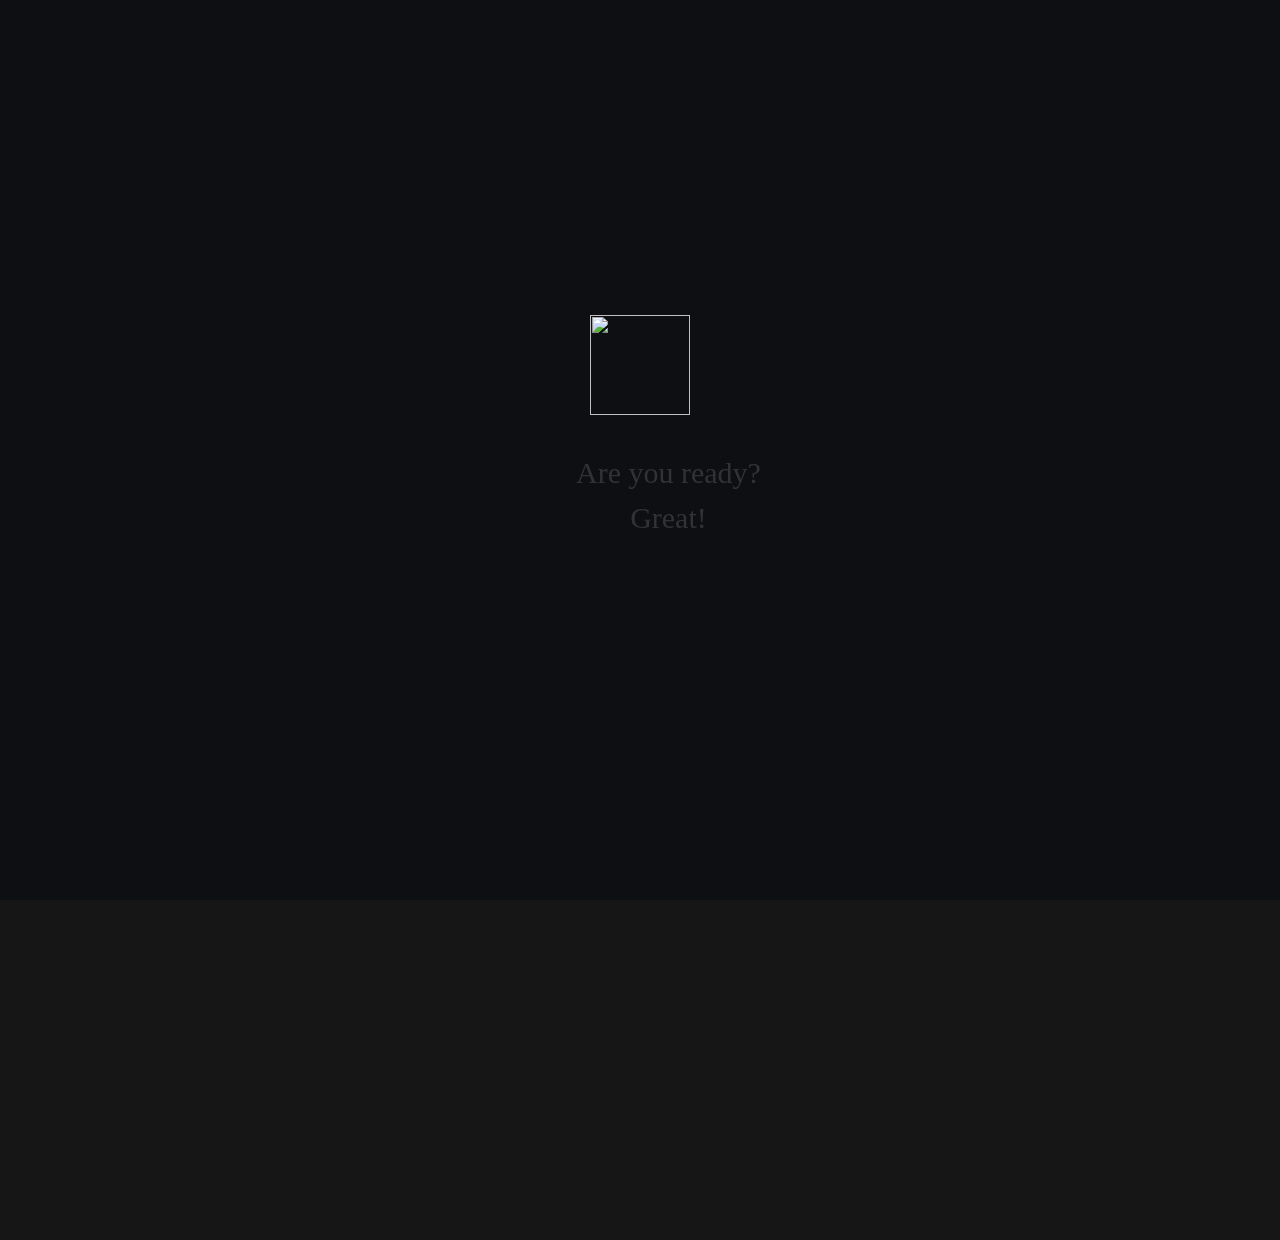
==== nick/index.html @ 8a71817b "This is nickProject 1.2.3" ====
<!DOCTYPE html>
<html lang="en">

<head>
    <meta charset="UTF-8">
    <meta name="viewport" content="width=device-width, initial-scale=1">
    <meta http-equiv="X-UA-Compatible" content="ie=edge">
    <meta property="og:title" content="Nick | Front End Developer" />
    <meta property="og:type" content="website" />
    <meta property="og:url" content="https://nikita-sidorenko.github.io/nick/index.html" />
    <meta property="og:image" content="https://i.imgur.com/D9ivGK6.png" />
    <meta property="og:image:width" content="600" />
    <meta property="og:image:height" content="600" />
    <meta property="og:description"
          content="This is my portfolio where you can view my work:)" />

    <title>Nick | Front End Developer</title>
    <link rel="stylesheet" href="https://maxcdn.bootstrapcdn.com/bootstrap/4.0.0/css/bootstrap.min.css"
          integrity="sha384-Gn5384xqQ1aoWXA+058RXPxPg6fy4IWvTNh0E263XmFcJlSAwiGgFAW/dAiS6JXm" crossorigin="anonymous">
    <link rel="stylesheet" href="https://stackpath.bootstrapcdn.com/font-awesome/4.7.0/css/font-awesome.min.css">
    <link rel="stylesheet" href="./style/style.css">
    <link
            href="https://fonts.googleapis.com/css?family=Open+Sans:300,300i,400,400i,600,600i,700,700i&display=swap&subset=cyrillic"
            rel="stylesheet">
    <link rel="stylesheet" href="https://cdnjs.cloudflare.com/ajax/libs/animate.css/3.7.2/animate.min.css">
    <script src='https://cdnjs.cloudflare.com/ajax/libs/jquery/3.3.1/jquery.min.js'></script>
    <script src="./script/jquery.drawsvg.js"></script>
    <link rel="stylesheet" href="./script/jquery.lineProgressbar.css"/>
    <link rel="shortcut icon" href="./img/favicon.png" type="image/png">

</head>

<body>

<div class="preloader preloaderShow">
    <div class="preloaderOpt">
        <img src="./img/letterMainHead1.png" alt="" class="letterPreload">

        <div id="progressbar1"></div>
        <div class="sloganAfterProgress loadHome">
                <span>Are you ready?
                    <br>
                    Great!
                </span>
        </div>
    </div>
</div>


<div class="vertical-nav d-md-block d-none" id="sidebar">
    <ul class="nav flex-column nav-items">
        <li class="nav-item">
            <a href="#" class="nav-link active" id="hop">
                <svg version="1.2" baseProfile="tiny" class="iconHome" xmlns="http://www.w3.org/2000/svg"
                     xmlns:xlink="http://www.w3.org/1999/xlink" x="0px" y="0px" viewBox="0 0 60 60"
                     xml:space="preserve">
                        <line fill="none" class="lineHome" stroke-width="4" stroke-miterlimit="10" x1="30" y1="6" x2="5"
                              y2="31"/>
                    <line fill="none" class="lineHome" stroke-width="4" stroke-miterlimit="10" x1="29" y1="5"
                          x2="50.5" y2="26.5"/>
                    <line fill="none" class="lineHome" stroke-width="4" stroke-miterlimit="10" x1="46" y1="22"
                          x2="46" y2="51"/>
                    <line fill="none" class="lineHome" stroke-width="4" stroke-miterlimit="10" x1="46" y1="50"
                          x2="12" y2="50"/>
                    <line fill="none" class="lineHome" stroke-width="4" stroke-miterlimit="10" x1="12" y1="51"
                          x2="12" y2="30.5"/>
                    </svg>
                <div class="menu-text"><span>Home</span></div>
            </a>
        </li>
        <li class="nav-item">
            <a href="./about.html" class="nav-link">
                <svg version="1.1" class="aboutIcon" xmlns="http://www.w3.org/2000/svg"
                     xmlns:xlink="http://www.w3.org/1999/xlink" x="0px" y="0px" viewBox="0 0 512 512"
                     style="enable-background:new 0 0 512 512;" xml:space="preserve">
                        <path d="M437.02,330.98c-27.883-27.882-61.071-48.523-97.281-61.018C378.521,243.251,404,198.548,404,148
C404,66.393,337.607,0,256,0S108,66.393,108,148c0,50.548,25.479,95.251,64.262,121.962
c-36.21,12.495-69.398,33.136-97.281,61.018C26.629,379.333,0,443.62,0,512h40c0-119.103,96.897-216,216-216s216,96.897,216,216
h40C512,443.62,485.371,379.333,437.02,330.98z M256,256c-59.551,0-108-48.448-108-108S196.449,40,256,40
c59.551,0,108,48.448,108,108S315.551,256,256,256z"/>
                    </svg>
                <div class="menu-text"><span>About</span></div>
            </a>
        </li>
        <li class="nav-item">
            <a href="./skills.html" class="nav-link">
                <svg class="skillIcon" viewBox="0 0 439 439.91588" xmlns="http://www.w3.org/2000/svg">
                    <path
                            d="m220.414062 76.902344c-78.878906 0-143.054687 64.171875-143.054687 143.054687 0 78.878907 64.175781 143.054688 143.054687 143.054688 78.882813 0 143.054688-64.175781 143.054688-143.054688 0-78.882812-64.171875-143.054687-143.054688-143.054687zm-72 247.738281v-50.144531c.039063-15.429688 11.558594-28.421875 26.871094-30.308594 20.238282 23.585938 55.230469 27.597656 80.277344 9.203125 3.664062-2.679687 7.007812-5.765625 9.96875-9.203125 15.320312 1.886719 26.839844 14.875 26.882812 30.308594v50.144531c-21 14.101563-45.324218 22.371094-72 22.371094-26.675781 0-51-8.269531-72-22.371094zm160-13.042969v-37.101562c-.066406-25.699219-20.898437-46.507813-46.601562-46.539063-2.542969 0-4.9375 1.214844-6.445312 3.265625-8.171876 11.125-21.148438 17.699219-34.953126 17.699219-13.804687 0-26.785156-6.574219-34.957031-17.699219-1.503906-2.050781-3.898437-3.265625-6.441406-3.265625-25.699219.03125-46.535156 20.839844-46.601563 46.539063v37.101562c-24.960937-23.953125-39.082031-57.046875-39.101562-91.640625 0-70.058593 57.019531-127.054687 127.078125-127.054687s127.109375 57 127.109375 127.054687c-.011719 34.59375-14.128906 67.6875-39.085938 91.640625zm0 0"/>
                    <path
                            d="m414.585938 242.398438c1.933593-17.835938 1.464843-35.851563-1.386719-53.566407l22.140625-21.234375c2.421875-2.320312 3.136718-5.90625 1.792968-8.980468l-25.207031-57.621094c-1.359375-3.109375-4.53125-5.023438-7.917969-4.769532l-30.648437 2.253907c-11.03125-14.195313-24.121094-26.664063-38.835937-36.992188l.898437-30.617187c.101563-3.390625-1.949219-6.476563-5.113281-7.699219l-58.648438-22.636719c-3.152344-1.214844-6.730468-.320312-8.9375 2.238282l-19.859375 23.015624c-17.839843-1.929687-35.859375-1.464843-53.574219 1.386719l-21.234374-22.140625c-2.320313-2.421875-5.90625-3.136718-8.980469-1.792968l-57.617188 25.214843c-3.109375 1.359375-5.023437 4.53125-4.773437 7.914063l2.253906 30.652344c-14.195312 11.03125-26.664062 24.121093-36.992188 38.832031l-30.617187-.898438c-3.394531-.113281-6.484375 1.941407-7.699219 5.117188l-22.632812 58.644531c-1.21875 3.152344-.324219 6.726562 2.234375 8.9375l23.019531 19.859375c-1.933594 17.835937-1.46875 35.851563 1.386719 53.566406l-22.144531 21.234375c-2.421876 2.320313-3.136719 5.90625-1.789063 8.980469l25.210937 57.617187c1.359376 3.109376 4.53125 5.023438 7.917969 4.773438l30.648438-2.253906c11.03125 14.195312 24.121093 26.664062 38.832031 36.992187l-.898438 30.617188c-.101562 3.390625 1.949219 6.476562 5.117188 7.699219l58.648438 22.636718c3.152343 1.21875 6.730468.324219 8.9375-2.238281l19.855468-23.019531c17.835938 1.933594 35.851563 1.46875 53.566406-1.382813l21.234376 22.140625c2.324218 2.421875 5.90625 3.136719 8.980468 1.792969l57.621094-25.210937c3.105469-1.359376 5.019531-4.53125 4.769531-7.914063l-2.253906-30.648437c14.195313-11.035157 26.664063-24.125 36.992187-38.839844l30.617188.898437c3.390625.097657 6.476562-1.953125 7.699219-5.117187l22.636719-58.648438c1.214843-3.152344.320312-6.726562-2.238282-8.9375zm-10.277344 76.398437-29.320313-.863281c-2.761719-.085938-5.367187 1.261718-6.894531 3.5625-10.59375 15.910156-23.878906 29.859375-39.253906 41.21875-2.207032 1.632812-3.425782 4.28125-3.222656 7.019531l2.15625 29.335937-47.316407 20.699219-20.3125-21.179687c-1.859375-1.9375-4.566406-2.8125-7.210937-2.328125-18.878906 3.453125-38.175782 3.953125-57.207032 1.476562-2.667968-.347656-5.332031.667969-7.089843 2.707031l-18.953125 21.972657-48.109375-18.5625.859375-29.324219c.082031-2.753906-1.261719-5.359375-3.554688-6.890625-15.914062-10.597656-29.863281-23.878906-41.222656-39.253906-1.632812-2.207031-4.28125-3.421875-7.019531-3.222657l-29.335938 2.15625-20.699219-47.316406 21.175782-20.3125c1.941406-1.859375 2.816406-4.566406 2.332031-7.210937-3.457031-18.878907-3.953125-38.175781-1.476563-57.207031.347657-2.667969-.671874-5.332032-2.707031-7.089844l-21.976562-18.960938 18.566406-48.109375 29.324219.863281c2.753906.078126 5.359375-1.265624 6.890625-3.5625 10.597656-15.910156 23.878906-29.855468 39.257812-41.21875 2.207031-1.628906 3.421875-4.28125 3.21875-7.015624l-2.15625-29.339844 47.316407-20.699219 20.3125 21.179687c1.859374 1.9375 4.570312 2.8125 7.210937 2.332032 18.882813-3.460938 38.1875-3.960938 57.222656-1.480469 2.667969.347656 5.332031-.671875 7.089844-2.707031l18.957031-21.972656 48.105469 18.566406-.863281 29.320312c-.082032 2.757813 1.261718 5.363282 3.558594 6.894532 15.910156 10.59375 29.859374 23.878906 41.21875 39.253906 1.632812 2.207031 4.28125 3.421875 7.019531 3.222656l29.335937-2.15625 20.703125 47.316406-21.179687 20.3125c-1.9375 1.859375-2.816406 4.566406-2.332032 7.210938 3.457032 18.878906 3.957032 38.175781 1.480469 57.207031-.347656 2.667969.667969 5.328125 2.707031 7.085937l21.964844 18.960938zm0 0"/>
                    <path
                            d="m220.414062 125.058594c-28.0625 0-50.8125 22.746094-50.8125 50.808594 0 28.066406 22.75 50.8125 50.8125 50.8125s50.8125-22.75 50.8125-50.8125c-.03125-28.046876-22.761718-50.777344-50.8125-50.808594zm0 85.621094c-19.226562 0-34.8125-15.585938-34.8125-34.8125 0-19.226563 15.585938-34.8125 34.8125-34.8125 19.226563 0 34.8125 15.585937 34.8125 34.8125-.023437 19.21875-15.59375 34.789062-34.8125 34.8125zm0 0"/>
                </svg>
                <div class="menu-text"><span>Skills</span></div>
            </a>
        </li>
        <li class="nav-item">
            <a href="./myWork.html" class="nav-link">
                <svg version="1.2" baseProfile="tiny" class="workIcon" xmlns="http://www.w3.org/2000/svg"
                     xmlns:xlink="http://www.w3.org/1999/xlink" x="0px" y="0px" viewBox="0 0 60 60"
                     xml:space="preserve">
                        <g>
                            <path class="workIcon1" fill="#878789" d="M52,22v26H7V22H52 M55,19H4v32h51V19L55,19z"/>
                        </g>
                    <line fill="none" class="workIcon" stroke="#878789" stroke-width="3" stroke-miterlimit="10"
                          x1="6" y1="21" x2="16.5" y2="36.5"/>
                    <line fill="none" class="workIcon" stroke="#878789" stroke-width="3" stroke-miterlimit="10"
                          x1="54" y1="21" x2="43.5" y2="36.5"/>
                    <line fill="none" class="workIcon" stroke="#878789" stroke-width="3" stroke-miterlimit="10"
                          x1="16.5" y1="36.5" x2="22.5" y2="36.5"/>
                    <line fill="none" class="workIcon" stroke="#878789" stroke-width="3" stroke-miterlimit="10"
                          x1="37.5" y1="36.5" x2="43.5" y2="36.5"/>
                    <line fill="none" class="workIcon" stroke="#878789" stroke-width="3" stroke-miterlimit="10"
                          x1="23.5" y1="31.5" x2="37.5" y2="31.5"/>
                    <line fill="none" class="workIcon" stroke="#878789" stroke-width="3" stroke-miterlimit="10"
                          x1="37.5" y1="31.5" x2="37.5" y2="40.5"/>
                    <line fill="none" class="workIcon" stroke="#878789" stroke-width="3" stroke-miterlimit="10"
                          x1="37.5" y1="40.5" x2="23.5" y2="40.5"/>
                    <line fill="none" class="workIcon" stroke="#878789" stroke-width="3" stroke-miterlimit="10"
                          x1="23.5" y1="40.5" x2="23.5" y2="31.5"/>
                    <line fill="none" class="workIcon" stroke="#878789" stroke-width="3" stroke-miterlimit="10"
                          x1="19.5" y1="19.5" x2="19.5" y2="12.5"/>
                    <line fill="none" class="workIcon" stroke="#878789" stroke-width="3" stroke-miterlimit="10"
                          x1="40.5" y1="12.5" x2="40.5" y2="19.5"/>
                    <line fill="none" class="workIcon" stroke="#878789" stroke-width="3" stroke-miterlimit="10"
                          x1="18.5" y1="13.5" x2="42" y2="13.5"/>
                    <line fill="none" class="workIcon" stroke="#878789" stroke-width="3" stroke-miterlimit="10"
                          x1="19.5" y1="13.5" x2="18" y2="13.5"/>
                    </svg>
                <div class="menu-text"><span>My work</span></div>
            </a>
        </li>
        <!-- <li class="nav-item">
            <a href="/contact.html" class="nav-link">
                <svg class="iconEmail" viewBox="0 0 26 21">
                    <path class="iconEmail"
                        d="M3406.8,2205h-22.01a1.625,1.625,0,0,1-1.8-1.74V2192a1.01,1.01,0,0,1,2.02,0v11h21.79a1.248,1.248,0,0,0,.21-0.02V2192a1,1,0,1,1,1.99,0v11.26C3409,2204.3,3408.11,2205,3406.8,2205Zm-11.03-9.05a2.13,2.13,0,0,1-1.25-.39l-0.01-.01-10.69-7.85a1.954,1.954,0,0,1-.73-2.22,2.134,2.134,0,0,1,2.06-1.48h21.42a2.134,2.134,0,0,1,2.06,1.48,1.974,1.974,0,0,1-.73,2.23l-10.73,7.78A2.369,2.369,0,0,1,3395.77,2195.95Zm-0.09-2.02a0.7,0.7,0,0,0,.47-0.06l10.86-7.79v0.01a2.277,2.277,0,0,0-.44-0.09h-21.42a0.141,0.141,0,0,0-.17.1Z"
                        transform="translate(-3383 -2184)"></path>
                </svg>
                <div class="menu-text"><span>Contact</span></div>
            </a>
        </li> -->
    </ul>

    <ul class="iconSocial">
        <li>
            <a href="https://github.com/nikita-sidorenko" target="_blank"><i class="fa fa-github"></i></a>
        </li>
        <li>
            <a href="https://www.facebook.com/profile.php?id=100004738601402" target="_blank"><i
                    class="fa fa-facebook"></i></a>
        </li>
        <li>
            <a href="https://www.linkedin.com/in/nikita-sidorenko-71b909198/" target="_blank"><i
                    class="fa fa-linkedin"></i></a>
        </li>
    </ul>
</div>


<div class="container">
    <div class="row containerHome">
        <div class="col-md-7">
            <div class="row ">
                <div class="col-md-12">
                    <h1 class="profileMain">
                        <span class="rubber">H</span><span class="rubber">i</span><span class="rubber">,</span>
                        <br>
                        <span class="rubber">I</span><span class="rubber">'</span><span class="rubber">m</span>
                        <img src="./img/letterMainHead1.png" class="letterMainHead" alt=""><span
                            class="rubber">i</span><span class="rubber">c</span><span class="rubber">k</span><span
                            class="rubber">,</span>
                        <br>
                        <span class="rubber">w</span><span class="rubber">e</span><span class="rubber">b</span> <span
                            class="rubber">d</span><span class="rubber">e</span><span class="rubber">v</span><span
                            class="rubber">e</span><span class="rubber">l</span><span class="rubber">o</span><span
                            class="rubber">p</span><span class="rubber">e</span><span class="rubber">r</span><span
                            class="rubber">.</span>
                    </h1>
                </div>
                <!-- /.col-md-12 -->
            </div>
            <!-- /.row -->
            <div class="row">
                <div class="col-md-12">
                    <h2 class="profileAbout">Front End Developer / Code Expert / Freelancer</h2>
                </div>
                <!-- /.col-md-12 -->
            </div>
            <!-- /.row -->
            <div class="row">
                <div class="col-md-12">
                    <a href="https://www.facebook.com/profile.php?id=100004738601402" target="_blank">
                        <button class="contactMe">Contact me</button>
                    </a>
                </div>
                <!-- /.col-md-12 -->
                <span class="wordBackground wordBackgroundMainBody">&lt;body&gt;</span>
                <span class="wordBackground wordBackgroundMainH1">&lt;h1&gt;</span>
                <span class="wordBackground wordBackgroundMainH1Close">&lt;/h1&gt;</span>
                <span class="wordBackground wordBackgroundMainBodyClose">&lt;/body&gt;</span>
                <span class="wordBackground wordBackgroundMainHtmlClose">&lt;/html&gt;</span>
            </div>
            <!-- /.row -->
        </div>
        <!-- /.col-md-7 -->
        <div class="col-md-5 d-none d-md-block">
            <div class="letterMain"><img src="./img/3.png" class="imgLetterMain" id="imgLetterMain" alt=""></div>

            <svg id="svgSymbol" xmlns="http://www.w3.org/2000/svg" viewBox="0 0 819.3 921.9">
                <g data-name="svgSymbol">
                    <path
                            d="M444.39,115.53,562.44,69.19l257,655.34L667.56,784.25l-59.47,67.53L325.42,593.17,435.75,875l-59,67.25L258.44,989.48m58.9-69L435.75,875M317.34,920.53m9.73-325.85-1.65-1.51M667.56,784.25,250.92,403.67l75.17,191.22m282,256.89,154.33-60.45,57-66.8M59.83,265.92,1.33,333,258.44,989.48l58.9-69L60.06,265.77l.38-.15,150.15-59.21L631.5,594.5l-187.11-479L386,181.5,500.16,473M388,861.5m55.5-756.83"
                            transform="translate(-0.76 -68.54)" fill="none" stroke="#555" stroke-miterlimit="10"/>
                </g>
            </svg>
        </div>
        <!-- /.col-md-5 -->
    </div>

</div>
<!-- /.container -->


<content class="d-md-none d-block">
    <input id="hamburger" class="hamburger" type="checkbox"/>
    <label class="hamburger" for="hamburger">
        <i></i>
        <text>
            <close>close</close>
            <open>menu</open>
        </text>
    </label>
    <section class="drawer-list">
        <ul>
            <li><a href="#">Home</a></li>
            <li><a href="./about.html">About</a></li>
            <li><a href="./skills.html">Skills</a></li>
            <li><a href="./myWork.html">My work</a></li>

        </ul>
    </section>
</content>

<script src="https://cdnjs.cloudflare.com/ajax/libs/waypoints/4.0.1/jquery.waypoints.js"></script>
<script src="./script/jquery.lineProgressbar.js"></script>
<script src="./script/jquery.tagcanvas.min.js" type="text/javascript"></script>
<script src="https://cdnjs.cloudflare.com/ajax/libs/popper.js/1.12.9/umd/popper.min.js"
        integrity="sha384-ApNbgh9B+Y1QKtv3Rn7W3mgPxhU9K/ScQsAP7hUibX39j7fakFPskvXusvfa0b4Q" crossorigin="anonymous">
</script>
<script src="https://maxcdn.bootstrapcdn.com/bootstrap/4.0.0/js/bootstrap.min.js"
        integrity="sha384-JZR6Spejh4U02d8jOt6vLEHfe/JQGiRRSQQxSfFWpi1MquVdAyjUar5+76PVCmYl" crossorigin="anonymous">
</script>
<script src="./script/main.js"></script>
</body>

</html>
---- nick/style/style.css ----
@import url(https://fonts.googleapis.com/css?family=Oswald|Roboto);

body {
    margin: 0;
    font-family: "Roboto", sans-serif;
    background-color: #161616;
    overflow: hidden;
    cursor: default;
}

@font-face {
    font-family: Parl;
    src: url(../fonts/333.ttf);
}

h1 {
    color: #198ada;
    font-family: 'Parl';
    font-size: 75px;
    letter-spacing: 5px;
    font-weight: 700;
}

h2 {
    font-family: 'Open Sans', sans-serif;
    font-weight: 700;
}

p {
    color: #ffffff;
    font-family: 'Open Sans', sans-serif;
    font-size: 22px;
    font-weight: 300;
    max-width: 650px;
}

input {
    border: 0;
    padding: 20px 30px;
    font-family: 'Open Sans', sans-serif;
    color: #575757;
    font-size: 24px;
    background-color: rgba(71, 71, 71, .3);
    outline: none;
    width: 260px;
}

input:focus {
    background-color: rgba(71, 71, 71, .4);
}

textarea {
    border: 0;
    padding: 20px 30px;
    height: 200px;
    font-family: 'Open Sans', sans-serif;
    color: #575757;
    font-size: 24px;
    background-color: rgba(71, 71, 71, .3);
    outline: none;
    width: 595px;
}

textarea:focus {
    background-color: rgba(71, 71, 71, .4);
}

span {
    font-family: 'Open Sans', sans-serif;
}

@font-face {
    font-family: Caral;
    src: url(../fonts/111.ttf);
}

.wordBackground {
    color: rgba(85, 85, 85, .5);
    font-family: 'Caral';
    font-size: 30px;
}

/* ----------------------------------------------------------------------------navBar---------------------------------------------------------- */
.vertical-nav {
    height: 100vh;
    position: fixed;
    top: 0;
    left: 0;
    background-color: #0e0f12;
}

.container {
    height: 100vh;
    width: calc(100% - 4.5rem);
    width: 100%;
    margin-left: 240px;
    margin-top: 250px;
}

.containerAnimation {
    animation: .5s scale linear;
}

@keyframes scale {
    0% {
        transform: scale(0, 0.0, 0);
    }

    100% {
        transform: scale(0.95);
    }
}

a.nav-link {
    padding: 20px 18px 12px;
    position: relative;
    height: 70px;
    -moz-transition: all 0.3s;
    -o-transition: all 0.3s;
    -webkit-transition: all 0.3s;
    transition: all 0.3s;
}

a.nav-link:hover {
    background-color: #198ada;
    -moz-transition: all 0.3s;
    -o-transition: all 0.3s;
    -webkit-transition: all 0.3s;
    transition: all 0.3s;
}

.nav-items {
    margin-top: 300px;
}

.lineHome,
.aboutIcon,
.skillIcon,
.workIcon,
.iconEmail {
    stroke: #878789;
    fill: #878789;
}

.iconHome {
    width: 36px;
    height: 36px;
    margin-top: -3px;
}

.aboutIcon {
    width: 28px;
    height: 28px;
    margin-left: 3px;
}

.skillIcon {
    width: 29px;
    height: 29px;
    margin-left: 3px;
    margin-top: 2px;
}

.workIcon {
    width: 33px;
    height: 33px;
    margin-left: 1px;
    margin-top: -3px;
}

.workIcon1 {
    stroke-width: 0.1px;
}

.iconEmail {
    width: 28px;
    height: 22px;
    margin-top: 5px;
    margin-left: 3px;
    stroke-width: 0.1px;
}

.active {
    background: #198ada;
}

.vertical-nav .nav-item .nav-link:hover .lineHome,
.vertical-nav .nav-item .nav-link:hover .aboutIcon,
.vertical-nav .nav-item .nav-link:hover .skillIcon,
.vertical-nav .nav-item .nav-link:hover .workIcon,
.vertical-nav .nav-item .nav-link:hover .workIcon1,
.vertical-nav .nav-item .nav-link:hover .iconEmail {
    stroke: #ffffff;
    fill: #ffffff;
    -moz-transition: all 0.3s;
    -o-transition: all 0.3s;
    -webkit-transition: all 0.3s;
    transition: all 0.3s;
}

.vertical-nav .nav-item .nav-link.active .lineHome,
.vertical-nav .nav-item .nav-link.active .aboutIcon,
.vertical-nav .nav-item .nav-link.active .skillIcon,
.vertical-nav .nav-item .nav-link.active .workIcon,
.vertical-nav .nav-item .nav-link.active .workIcon1,
.vertical-nav .nav-item .nav-link.active .iconEmail {
    stroke: #ffffff;
    fill: #ffffff;
}

.vertical-nav .nav-item .menu-text {
    position: absolute;
    top: 0;
    left: -171px;
    height: 70px;
    width: 171px;
    background-color: #198ada;
    font-size: 24px;
    text-align: center;
    line-height: 70px;
    color: transparent;
    -moz-transition: all 0.3s;
    -o-transition: all 0.3s;
    -webkit-transition: all 0.3s;
    transition: all 0.3s;
}

.vertical-nav .nav-item:hover .menu-text {
    color: #124268;
    left: 69px;
}

#sidebar {
    opacity: 1;
    z-index: 100;
}

.iconSocial {
    list-style: none;
    margin-top: 150px;
}

.fa {
    display: inline-block;
    font: normal normal normal 14px/1 FontAwesome;
    font-size: inherit;
    text-rendering: auto;
    -webkit-font-smoothing: antialiased;
}

.iconSocial a {
    color: #878789;
    padding: 7px 0 7px 25px;
    display: block;
    font-size: 24px;
    line-height: 19px;
    margin-left: -40px;
    width: 70px;
}

.iconSocial a:hover {
    color: #198ada;
}

/* ---------------------------------------------------------right content------------------------------------------------------- */

.profileMain {
    color: #fff;
}

.letterMainHead {
    width: 50px;
    margin-bottom: 15px;
    padding-right: 5px;
}

/*------Rubber Animation--- */
.rubber {
    display: inline-block;
    font-family: 'Parl';
}

.rubber:hover {
    color: #198ada;
}

.profileAbout {
    color: #555555;
    font-size: 18px;
    letter-spacing: 4px;
    margin-top: 8px;
    margin-bottom: 15px;
}

.contactMe {
    color: #198ada;
    margin-top: 60px;
    font-size: 24px;
    background-color: #161616;
    border: 1px solid #198ada;
    padding: 18px 45px;
    text-transform: uppercase;
    cursor: pointer;
    letter-spacing: 4px;
    font-family: 'Open Sans', sans-serif;
}

.contactMe:hover {
    background-color: #198ada;
    color: #313131;
    transition: .4s;
    box-shadow: 0 0 10px rgba(25, 138, 218, .6);
}

.contactMe a {
    text-decoration: none;
}

.letterMain {
    margin-top: -250px;
}

#imgLetterMain {
    width: 170%;
    margin-left: 100px;
}

.imgLetterMainOpacity {
    opacity: 1;
    transition: .9s;
}

.imgLetterMain {
    opacity: 0;
}

#svgSymbol {
    height: 157%;
    width: 159%;
    position: absolute;
    left: 24%;
    top: -43.15%;
    stroke-width: 3px;
}

.wordBackgroundMainBody {
    position: absolute;
    top: -31%;
    left: -8%
}

.wordBackgroundMainH1 {
    position: absolute;
    top: -9%;
    left: -3%;
}

.wordBackgroundMainH1Close {
    position: absolute;
    top: 35%;
    left: 97%
}

.wordBackgroundMainBodyClose {
    position: absolute;
    top: 87%;
    left: -8%
}

.wordBackgroundMainHtmlClose {
    position: absolute;
    top: 93%;
    left: -17%
}

/* ---------------------------------------------------------About----------------------------------------------------------- */
.aboutHeader {
    margin-bottom: 80px;
}

.aboutWordBackgroundMainBody {
    position: absolute;
    top: -40%;
    left: -8%
}

.aboutWordBackgroundMainH1 {
    position: absolute;
    top: -9%;
    left: -3%;
}

.aboutWordBackgroundMainH1Close {
    position: absolute;
    top: 20%;
    left: -3%
}

.aboutWordBackgroundMainBodyClose {
    position: absolute;
    top: 112.5%;
    left: -8%
}

.aboutWordBackgroundMainHtmlClose {
    position: absolute;
    top: 120.1%;
    left: -17%
}

/* -----------------------pyramid-------------------- */
#pyramid {
    position: absolute;
    left: 75%;
    margin-left: 120px;
    top: 50%;
    margin-top: -210px;
    height: 700px;
    width: 140px;
    -webkit-transform-style: preserve-3d;
    -webkit-animation: spin 10s linear infinite;
    -webkit-transform-origin: 116px 200px 116px;
    -moz-transform-style: preserve-3d;
    -moz-animation: spin 10s linear infinite;
    -moz-transform-origin: 116px 200px 116px;
    -ms-transform-style: preserve-3d;
    -ms-animation: spin 10s linear infinite;
    -ms-transform-origin: 116px 200px 116px;
    transform-style: preserve-3d;
    animation: spin 10s linear infinite;
    transform-origin: 116px 200px 116px
}

@-webkit-keyframes spin {
    from {
        -webkit-transform: rotateX(0deg) rotateY(0deg) rotateZ(0deg)
    }

    to {
        -webkit-transform: rotateX(360deg) rotateY(360deg) rotateZ(360deg)
    }
}

@-moz-keyframes spin {
    from {
        -moz-transform: rotateX(0deg) rotateY(0deg) rotateZ(0deg)
    }

    to {
        -moz-transform: rotateX(360deg) rotateY(360deg) rotateZ(360deg)
    }
}

@-ms-keyframes spin {
    from {
        -ms-transform: rotateX(0deg) rotateY(0deg) rotateZ(0deg)
    }

    to {
        -ms-transform: rotateX(360deg) rotateY(360deg) rotateZ(360deg)
    }
}

@keyframes spin {
    from {
        transform: rotateX(0deg) rotateY(0deg) rotateZ(0deg)
    }

    to {
        transform: rotateX(360deg) rotateY(360deg) rotateZ(360deg)
    }
}

#pyramid > div {
    position: absolute;
    -webkit-transform-origin: 0 0;
    -moz-transform-origin: 0 0;
    -ms-transform-origin: 0 0;
    transform-origin: 0 0;

}

#pyramid > div:after {
    position: absolute;
    color: #fff;
    left: -411px;
    top: -150px;
    text-align: center;
    opacity: .6;
}

#pyramid > div:first-child:after {
    position: absolute;
    content: url(../img/logo1.png);
}

#pyramid > div:nth-child(2):after {
    position: absolute;
    content: url(../img/logo2.png);
}

#pyramid > div:nth-child(3):after {
    position: absolute;
    content: url(../img/logo3.png);
}

#pyramid > div:nth-child(4):after {
    position: absolute;
    content: url(../img/logo4.png);
}

#pyramid > div:first-child {
    border-color: transparent transparent transparent rgba(50, 50, 50, .6);
    -webkit-transform: rotateY(-19.5deg) rotateX(180deg) translateY(-400px);
    -moz-transform: rotateY(-19.5deg) rotateX(180deg) translateY(-400px);
    -ms-transform: rotateY(-19.5deg) rotateX(180deg) translateY(-400px);
    transform: rotateY(-19.5deg) rotateX(180deg) translateY(-400px);
}

#pyramid > div:nth-child(2) {
    border-color: transparent transparent transparent rgba(50, 50, 50, .6);
    -webkit-transform: rotateY(90deg) rotateZ(60deg) rotateX(180deg) translateY(-400px);
    -moz-transform: rotateY(90deg) rotateZ(60deg) rotateX(180deg) translateY(-400px);
    -ms-transform: rotateY(90deg) rotateZ(60deg) rotateX(180deg) translateY(-400px);
    transform: rotateY(90deg) rotateZ(60deg) rotateX(180deg) translateY(-400px);
}

#pyramid > div:nth-child(3) {
    border-color: transparent transparent transparent rgba(50, 50, 50, .9);
    -webkit-transform: rotateX(60deg) rotateY(19.5deg);
    -moz-transform: rotateX(60deg) rotateY(19.5deg);
    -ms-transform: rotateX(60deg) rotateY(19.5deg);
    transform: rotateX(60deg) rotateY(19.5deg);
}

#pyramid > div:nth-child(4) {
    border-color: transparent transparent transparent rgba(50, 50, 50, .8);
    -webkit-transform: rotateX(-60deg) rotateY(19.5deg) translateX(-116px) translateY(-200px) translateZ(326px);
    -moz-transform: rotateX(-60deg) rotateY(19.5deg) translateX(-116px) translateY(-200px) translateZ(326px);
    -ms-transform: rotateX(-60deg) rotateY(19.5deg) translateX(-116px) translateY(-200px) translateZ(326px);
    transform: rotateX(-60deg) rotateY(19.5deg) translateX(-116px) translateY(-200px) translateZ(326px);
}

/* ---------------------------------------------------------skills------------------------------------------------------ */

.skillHead {
    margin-bottom: 80px;
}

.contactMeSpan {
    text-decoration: underline;
    color: #198ada;
}

.contactMeSpan:hover {
    text-decoration: none;
    color: #ffffff;
    transition: .5s;
}

.skillsWordBackgroundMainBody {
    position: absolute;
    top: -33.5%;
    left: -8%
}

.skillsWordBackgroundMainH1 {
    position: absolute;
    top: -9%;
    left: -3%;
}

.skillsWordBackgroundMainH1Close {
    position: absolute;
    top: 31%;
    left: -3%
}

.skillsWordBackgroundMainBodyClose {
    position: absolute;
    top: 98.5%;
    left: -8%
}

.skillsWordBackgroundMainHtmlClose {
    position: absolute;
    top: 105.5%;
    left: -17%
}

.contactMeParagraph {
    max-width: 670px;
}

/* ---------------------------Canvas--------------------- */
#myCanvasContainer {
    position: absolute;
    top: -35%;
    left: 20%;
}

#tags ul {
    margin-top: 4000px;
}

#tags ul li a {
    background: #000;
}

canvas {
    margin: 0;
    display: block;
}

/* ---------------------------------------------------------my work---------------------------------------------------------- */
.container.work {
    margin-top: 0;
    margin-left: 4.5rem;
    width: 100%;
    max-width: calc(100% - 4.5rem);
    padding: 0;
}


.magicwall {
    position: relative;
    display: block;
    height: 100vh;
}

.magicwall.magicwall-loading:before {
    content: "";
    display: block;
    width: 60px;
    height: 60px;
    z-index: 9999;
    position: absolute;
    top: 50%;
    left: 50%;
    margin-top: -30px;
    margin-left: -30px;
    background: url(../img/Spinner-1s-200px.gif) center center no-repeat;
    -webkit-border-radius: 50%;
    -moz-border-radius: 50%;
    -ms-border-radius: 50%;
    -o-border-radius: 50%;
    border-radius: 50%
}

.magicwall .magicwall-grid {
    display: block;
    padding: 0;
    margin: 0;
    width: 100%;
    height: 100%;
    margin-left: 60px;
    position: absolute;
    top: 0;
    left: 0;
    overflow: hidden;
    list-style: none;
    font-size: 0
}

.magicwall .magicwall-grid > li {
    position: absolute;
    display: block;
    margin: 0;
    padding: 0
}

.magicwall .magicwall-grid > li > .magicwall-wrap {
    display: inline-block;
    width: 100%;
    height: 100%;
    overflow: hidden;
    position: relative
}

.magicwall .magicwall-grid > li > .magicwall-wrap > .magicwall-thumb {
    display: block;
    width: 100%;
    height: 100%;
    position: absolute;
    top: 0;
    bottom: 0;
    right: 0;
    left: 0;
    background: rgba(0, 0, 0, .5)
}

.magicwall .magicwall-grid > li.magicwall-loading > .magicwall-wrap:before {
    content: "";
    display: block;
    width: 40px;
    height: 40px;
    position: absolute;
    top: 50%;
    left: 50%;
    margin-top: -20px;
    margin-left: -20px;
    background: url(../img/Spinner-1s-50px.gif) center center no-repeat;
    -webkit-border-radius: 50%;
    -moz-border-radius: 50%;
    -ms-border-radius: 50%;
    -o-border-radius: 50%;
    border-radius: 50%
}

.magicwall li .hover-content {
    position: absolute;
    z-index: 1;
    opacity: 1;
    font: normal normal 16px/20px "Open Sans", Arial, sans-serif;
    text-align: center;
    color: #fff;
    background: rgba(0, 0, 0, .5);
    -webkit-transition: background .15s ease-out;
    -moz-transition: background .15s ease-out;
    transition: background .15s ease-out;
    width: 100%;
    height: 100%
}

.magicwall li:hover .hover-content {
    background: rgba(0, 0, 0, 0)
}

.magicwall .magicwall-grid > li > .magicwall-wrap > .magicwall-thumb {
    -webkit-transition: transform .3s ease-in;
    -moz-transition: transform .3s ease-in;
    transition: transform .3s ease-in
}

.magicwall .magicwall-grid > li:hover > .magicwall-wrap > .magicwall-thumb {
    -webkit-transform: scale(1.1);
    -ms-transform: scale(1.1);
    transform: scale(1.1)
}

.magicwall li a.colorbox {
    display: block;
    position: absolute;
    top: 0;
    left: 0;
    width: 100%;
    height: 100%;
    z-index: 9;
    background: url(../img/circle.png) no-repeat center;
    opacity: 0;
    -webkit-transition: all .15s ease-out;
    -moz-transition: all .15s ease-out;
    transition: all .15s ease-out;
    -webkit-transform: scale(.2);
    -ms-transform: scale(.2);
    transform: scale(.2)
}

.magicwall li:hover a.colorbox {
    opacity: 1;
    -webkit-transform: scale(.8);
    -ms-transform: scale(.8);
    transform: scale(.8)
}


#colorbox,
#cboxOverlay,
#cboxWrapper {
    position: absolute;
    top: 0;
    left: 0;
    z-index: 9999;
    overflow: hidden;
}

#cboxWrapper {
    max-width: none;
}

#cboxOverlay {
    position: fixed;
    width: 100%;
    height: 100%;
}

/* #cboxMiddleLeft,
#cboxBottomLeft {
    clear: left;
} */

#cboxContent {
    position: relative;
}

#cboxLoadedContent {
    overflow: auto;
    -webkit-overflow-scrolling: touch;
}

#cboxTitle {
    position: fixed !important;
    margin-bottom: -26px !important
}

#cboxTitle a {
    color: #198ada;
    display: block;
    background: #0e0f12;
    font-size: 16px;
    padding: 15px 20px
}


#cboxPrevious,
#cboxNext,
#cboxSlideshow {
    cursor: pointer;
}

.cboxPhoto {
    float: left;
    margin: auto;
    border: 0;
    display: block;
    max-width: none;
    -ms-interpolation-mode: bicubic
}

.cboxIframe {
    width: 100%;
    height: 100%;
    display: block;
    border: 0;
    padding: 0;
    margin: 0
}

#colorbox,
#cboxContent,
#cboxLoadedContent {
    box-sizing: content-box;
    -moz-box-sizing: content-box;
    -webkit-box-sizing: content-box
}

#cboxOverlay {
    background: black;
    background: rgba(0, 0, 0, 0.8);
    backdrop-filter: blur(5px);
}

#colorbox {
    outline: 0
}

#cboxTitle {
    position: absolute;
    bottom: 4px;
    left: 0;
    text-align: center;
    width: 100%;
    color: #949494
    margin: 0;
    bottom: 26px !important;
    color: transparent;
}


#cboxPrevious,
#cboxNext,
#cboxSlideshow {
    border: 0;
    padding: 0;
    margin: 0;
    overflow: visible;
    width: auto;
    background: 0 0
}

#cboxPrevious:active,
#cboxNext:active,
#cboxSlideshow:active {
    outline: 0
}

#cboxSlideshow {
    position: absolute;
    bottom: 4px;
    right: 30px;
    color: #0092ef
}

#cboxPrevious {
    position: absolute;
    bottom: 0;
    left: 0;
    width: 25px;
    height: 25px;
    text-indent: -9999px
}

#cboxPrevious:hover {
    background-position: -75px -25px
}

#cboxNext {
    position: absolute;
    bottom: 0;
    left: 27px;
    width: 25px;
    height: 25px;
    text-indent: -9999px
}

#cboxNext:hover {
    background-position: -50px -25px
}

#cboxClose {
    display: none;
}


#cboxTopRight,
#cboxTopCenter,
#cboxTopLeft,
#cboxBottomRight,
#cboxBottomLeft,
#cboxBottomCenter,
#cboxMiddleRight,
#cboxMiddleLeft,
#cboxContent {
    background: 0 0;
    border-radius: 5px
}

#cboxPrevious:before {
    content: '\2190';
    color: #007bff;
    font-size: 22px;
    line-height: 1
}

#cboxPrevious {
    position: fixed;
    text-indent: 0;
    outline: none;
    font-size: 0;
    top: 0;
    right: auto;
    margin: auto;
    width: 70px;
    height: 70px;
    background: rgba(14, 15, 18, .5);
    border-radius: 0 5px 5px 0;
    display: flex;
    align-items: center;
    justify-content: center
}

#cboxNext:after {
    content: '\2192';
    color: #007bff;
    font-size: 22px;
    line-height: 1
}

#cboxNext {
    position: fixed;
    outline: none;
    font-size: 0;
    text-indent: 0;
    top: 0;
    left: auto;
    right: 0;
    margin: auto;
    display: flex;
    align-items: center;
    width: 70px;
    height: 70px;
    background: rgba(14, 15, 18, .5);
    border-radius: 5px 0 0 5px;
    justify-content: center
}
/* ----------------------------------------------------------preloader------------------------------------------------- */
.preloader {
    position: fixed;
    left: 0;
    top: 0;
    right: 0;
    bottom: 0;
    background: #0e0f12;
    z-index: 10001;
}

.preloaderOpt {
    position: relative;
    top: 50%;
    left: 32.5%;
}

.loaded_hiding .preloader {
    transition: 1s opacity;
    opacity: 0;
}

.loaded .preloader {
    display: none;
}

.letterPreload {
    position: fixed;
    width: 100px;
    height: 100px;
    top: 35%;
    left: calc(50% - 50px);
}

.sloganAfterProgress {
    position: fixed;
    left: 45%;
    text-align: center;
}

.loadSkills {
    left: 42%
}

.loadMyWork {
    left: 42%;
}

.sloganAfterProgress span {
    font-size: 30px;
    color: rgba(85, 85, 85, .5);
    font-family: 'Caral';
}


/* --------------------------------------media---------------------------------------------------- */


/* Large Devices, Wibe Screens */
@media (max-width: 1680px) {
    .loadMyWork {
        left: 41%;
    }

    #imgLetterMain {
        width: 150%;
        margin-left: 0px;
    }

    #svgSymbol {
        height: 132%;
        width: 159.9%;
        position: absolute;
        left: -7%;
        top: -33.15%;
        stroke-width: 3px;
    }

    .containerHome {
        margin-top: 340px;
        margin-left: -50px;
    }

    .nav-items {
        margin-top: 330px;
    }

    .wordBackgroundMainH1Close {
        position: absolute;
        top: 38%;
        left: 94%
    }

    /* ----------skills----------- */
    #myCanvasContainer {
        position: absolute;
        top: -15%;
        left: 0%;
    }

    canvas {
        width: 750px;
        height: 750px;
        margin: 0;
        display: block;
    }
}

@media (max-width: 1600px) {
    .loadAbout {
        left: 44%;
    }

    .loadSkills {
        left: 40%;
    }

    .containerHome {
        margin-top: 0px;
        margin-left: -50px;
    }

    .nav-items {
        margin-top: 330px;
    }

    .aboutWordBackgroundMainBodyClose {
        position: absolute;
        top: 102.5%;
        left: -8%
    }

    .aboutWordBackgroundMainHtmlClose {
        position: absolute;
        top: 110.1%;
        left: -17%
    }


    .containerSkills {
        margin-top: 200px;
    }

    .skillsParaghraph {
        max-width: 600px;
    }

}

@media (max-width: 1536px) {
    .iconSocial {
        margin-top: 120px;
    }

    #imgLetterMain {
        width: 150%;
        margin-left: -100px;
    }

    #svgSymbol {
        height: 132%;
        width: 159.9%;
        position: absolute;
        left: -27.2%;
        top: -33.15%;
        stroke-width: 3px;
    }

    h1 {
        font-size: 55px;
        letter-spacing: 5px;
    }

    .profileAbout {
        font-size: 15px;
        letter-spacing: 3px;
        margin-top: 8px;
        margin-bottom: 15px;
    }

    .nav-items {
        margin-top: 250px;
    }

    .contactMe {
        margin-top: 45px;
        font-size: 17px;
        padding: 15px 30px;
        letter-spacing: 3px;
    }

    .wordBackgroundMainH1Close {
        position: absolute;
        top: 29%;
        left: 76%
    }

    .wordBackgroundMainBodyClose {
        position: absolute;
        top: 70%;
        left: -8%
    }

    .wordBackgroundMainHtmlClose {
        position: absolute;
        top: 76%;
        left: -17%
    }

    /* -----skills----------- */
    #myCanvasContainer {
        position: absolute;
        top: -10%;
        left: -5%;
    }

    canvas {
        width: 650px;
        height: 650px;
        margin: 0;
        display: block;
    }

}

@media (max-width: 1440px) {
    .loadMyWork {
        left: 39%;
    }

    /* ---skills--- */
    .containerSkills {
        margin-top: 200px;
        margin-left: 200px;
    }

    .skillsParaghraph {
        max-width: 600px;
    }

    #myCanvasContainer {
        position: absolute;
        top: -10%;
        left: -5%;
    }

    canvas {
        width: 600px;
        height: 600px;
        margin: 0;
        display: block;
    }
}

@media (max-width: 1366px) {


    #imgLetterMain {
        width: 130%;
        margin-left: -230px;
        margin-top: 50px;
    }

    #svgSymbol {
        height: 127.9%;
        width: 176.5%;
        position: absolute;
        left: -71.5%;
        top: -29%;
        stroke-width: 3px;
    }

    .nav-items {
        margin-top: 330px;
    }

    .containerHome {
        margin-top: 340px;
        margin-left: -50px;
    }

    .letterMainHead {
        width: 40px;
        margin-bottom: 15px;
        padding-right: 5px;
    }

    h1 {
        font-size: 45px;
        letter-spacing: 5px;
    }

    .profileAbout {
        font-size: 13px;
        letter-spacing: 2px;
        margin-top: 8px;
        margin-bottom: 15px;
    }

    .contactMe {
        margin-top: 45px;
        font-size: 17px;
        padding: 15px 30px;
        letter-spacing: 3px;
    }


    .wordBackgroundMainBody {
        position: absolute;
        top: -50%;
        left: -8%
    }

    .wordBackgroundMainH1 {
        position: absolute;
        top: -12%;
        left: -3%;
    }

    .wordBackgroundMainH1Close {
        position: absolute;
        top: 24%;
        left: 61%
    }

    .wordBackgroundMainBodyClose {
        position: absolute;
        top: 107%;
        left: -8%
    }

    .wordBackgroundMainHtmlClose {
        position: absolute;
        top: 117%;
        left: -17%
    }

    p {
        font-size: 18px;
        font-weight: 300;
        max-width: 450px;
    }

    .containerAbout {
        margin-top: 200px;
        margin-left: 200px;
    }

    #pyramid {
        left: 45%;
        margin-left: 0px;
        top: 50%;
        margin-top: -210px;
    }

    /* ----skills--- */
    .containerSkills {
        margin-top: 150px;
        margin-left: 200px;
    }

    #myCanvasContainer {
        position: absolute;
        top: -5%;
        left: -15%;
    }

    canvas {
        width: 550px;
        height: 550px;
        margin: 0;
        display: block;
    }
}


@media (max-height: 800px) {
    .nav-items {
        margin-top: 240px;
    }

    .containerHome {
        margin-top: 0px;
        margin-left: -50px;
    }

    .wordBackgroundMainBody {
        top: -30%;
    }

    .wordBackgroundMainBodyClose {
        position: absolute;
        top: 77%;
        left: -8%
    }

    .wordBackgroundMainHtmlClose {
        position: absolute;
        top: 87%;
        left: -17%
    }

}

@media (max-height: 720px) {
    .nav-items {
        margin-top: 200px;
    }

    .containerHome {
        margin-top: -50px;
        margin-left: -50px;
    }

}

@media (max-width: 1024px) {
    .container.work {
        margin-left: 40px;
        max-width: calc(100% - 40px);
        padding: 0;
    }


.loadHome {
    left: 42%;
}

.loadAbout {
    left: 41%;
}

.loadSkills {
    left: 36%;
}

.loadMyWork {
    left: 35%;
}

.iconSocial a {
    padding: 7px 0 7px 0;
    font-size: 20px;
    margin-left: -30px;
    width: 30px;
}

#imgLetterMain {
    width: 110%;
    margin-left: -200px;
    margin-top: 100px;
}

#svgSymbol {
    height: 130%;
    width: 155%;
    position: absolute;
    left: -70.9%;
    top: -31%;
    stroke-width: 3px;
}

h1 {
    font-size: 40px;
    letter-spacing: 2px;
}


.nav-items {
    margin-top: 250px;
}

.containerHome {
    margin-top: 200px;
    margin-left: -70px;
}

.profileAbout {
    font-size: 13px;
    letter-spacing: 1px;
    margin-top: 8px;
    margin-bottom: 15px;
    width: 260px;
}

.contactMe {
    margin-top: 45px;
    font-size: 17px;
    padding: 15px 30px;
    letter-spacing: 3px;
}

.wordBackgroundMainH1Close {
    position: absolute;
    top: 30%;
    left: 58%
}

.wordBackgroundMainBodyClose {
    position: absolute;
    top: 90%;
    left: -8%
}

.wordBackgroundMainHtmlClose {
    position: absolute;
    top: 100%;
    left: -17%
}


a.nav-link {
    padding-top: 14px;
    padding-bottom: 8.4px;
    padding-left: 5.4px;
    padding-right: 5.4px;
    position: relative;
    height: 49px;
    -moz-transition: all 0.3s;
    -o-transition: all 0.3s;
    -webkit-transition: all 0.3s;
    transition: all 0.3s;
}

.iconHome {
    width: 25.2px;
    height: 25.2px;
    margin-top: -2.1px;
}

.aboutIcon {
    width: 19.6px;
    height: 19.6px;
    margin-left: 2.1px;
}

.skillIcon {
    width: 20.3px;
    height: 20.3px;
    margin-left: 2.1px;
    margin-top: 1.4px;
}

.workIcon {
    width: 23.1px;
    height: 23.1px;
    margin-left: 0.7px;
    margin-top: -2.1px;
}

.workIcon1 {
    stroke-width: 0.1px;
}

.iconEmail {
    width: 19.6px;
    height: 15.4px;
    margin-top: 3.5px;
    margin-left: 2.1px;
    stroke-width: 0.1px;
}

.vertical-nav .nav-item .menu-text {
    position: absolute;
    top: 0;
    left: -119.7px;
    height: 49px;
    width: 119.7px;
    background-color: #198ada;
    font-size: 16.8px;
    text-align: center;
    line-height: 49px;
    color: transparent;
    -moz-transition: all 0.3s;
    -o-transition: all 0.3s;
    -webkit-transition: all 0.3s;
    transition: all 0.3s;
}

.vertical-nav .nav-item:hover .menu-text {
    color: #124268;
    left: 35px;
}

/* ------about---- */

p {
    font-size: 18px;
    font-weight: 300;
    max-width: 450px;
}

.containerAbout {
    margin-top: 200px;
    margin-left: 200px;
}

#pyramid {
    left: 45%;
    margin-left: 0px;
    top: 50%;
    margin-top: -210px;
}

/* ----skills--- */
.skillsWordBackgroundMainH1Close {
    top: 23%;
}

.skillsParaghraph {
    font-size: 16px;
    max-width: 300px;
}

.containerSkills {
    margin-top: 150px;
    margin-left: 150px;
}

#myCanvasContainer {
    position: absolute;
    top: -5%;
    left: -60%;
}

canvas {
    width: 550px;
    height: 550px;
    margin: 0;
    display: block;
}

}


/* Medium Devices, Desktops */
@media (max-width: 992px) {

    #imgLetterMain {
        width: 140%;
        margin-left: -100px;
        margin-top: 150px;
    }

    #svgSymbol {
        width: 127.3%;
        position: absolute;
        left: -24.5%;
        top: -23%;
        stroke-width: 3px;
    }

    h1 {
        font-size: 40px;
        letter-spacing: 2px;
    }


    .nav-items {
        margin-top: 250px;
    }

    .containerHome {
        margin-top: -50px;
        margin-left: -130px;
    }

    .profileAbout {
        font-size: 13px;
        letter-spacing: 1px;
        margin-top: 8px;
        margin-bottom: 15px;
        width: 260px;
    }

    .contactMe {
        margin-top: 45px;
        font-size: 17px;
        padding: 15px 30px;
        letter-spacing: 3px;
    }

    .wordBackgroundMainH1Close {
        position: absolute;
        top: 30%;
        left: 58%
    }

    .wordBackgroundMainBodyClose {
        position: absolute;
        top: 90%;
        left: -8%
    }

    .wordBackgroundMainHtmlClose {
        position: absolute;
        top: 100%;
        left: -17%
    }

    /* ------about---- */
    .aboutWordBackgroundMainBody {
        top: -30%;
    }

    p {
        font-size: 15px;
        font-weight: 300;
        max-width: 450px;
    }

    .containerAbout {
        margin-top: 150px;
        margin-left: 130px;
    }

    #pyramid {
        left: 45%;
        margin-left: 0px;
        top: 50%;
    }

    .aboutWordBackgroundMainH1Close {
        top: 18%;
    }

    .aboutWordBackgroundMainBodyClose {
        top: 112.5%;
    }

    .aboutWordBackgroundMainHtmlClose {
        top: 120.1%;
    }

    /* ----skills--- */
    .skillsWordBackgroundMainH1Close {
        top: 23%;
    }

    .skillsWordBackgroundMainBody {
        top: -18%;
    }

    .skillsParaghraph {
        font-size: 16px;
        max-width: 300px;
    }

    .containerSkills {
        margin-top: 70px;
        margin-left: 130px;
    }

    #myCanvasContainer {
        position: absolute;
        top: 10%;
        left: -20%;
    }

    canvas {
        width: 450px;
        height: 450px;
        margin: 0;
        display: block;
    }

    .magicwall {
        margin-left: 0px;
    }
}

/* Small Devices, Tablets */
@media (max-width: 768px) {
    .container {
        width: 100%;
        margin-left: 0px;
        margin-top: 250px;
    }

    .containerHome {
        margin-top: 0px;
        margin-left: 0px;
    }

    .contactMe {
        margin-top: 45px;
        font-size: 17px;
        padding: 15px 30px;
        letter-spacing: 3px;
    }

    .wordBackgroundMainBody {
        top: -40%;
        left: 0%;
    }

    .wordBackgroundMainH1 {
        position: absolute;
        top: -12%;
        left: 2%;
    }

    .wordBackgroundMainH1Close {
        position: absolute;
        top: 45%;
        left: 78%
    }

    .wordBackgroundMainBodyClose {
        position: absolute;
        top: 100%;
        left: 0%
    }

    .wordBackgroundMainHtmlClose {
        position: absolute;
        top: 110%;
        left: -3%
    }

    .containerAbout {
        margin-top: 200px;
        margin-left: 0px;
    }

    #pyramid {
        left: 0%;
        margin-left: 0px;
        top: 50%;
    }

    .aboutWordBackgroundMainBody {
        top: -40%;
        left: 2%;
    }

    .aboutWordBackgroundMainH1 {
        top: -12%;
        left: 4%;
    }

    .aboutWordBackgroundMainH1Close {
        top: 17%;
        left: 4%;
    }

    .aboutWordBackgroundMainBodyClose {
        top: 100%;
        left: 2%;
    }

    .aboutWordBackgroundMainHtmlClose {
        top: 110%;
        left: 0%;
    }


    .skillsWordBackgroundMainBody {
        top: -20%;
        left: 2%;
    }

    .skillsWordBackgroundMainH1 {
        left: 4%;
    }

    .skillsWordBackgroundMainH1Close {
        top: 23%;
        left: 4%;
    }

    .skillsWordBackgroundMainBodyClose {
        top: 100%;
        left: 2%;
    }

    .skillsWordBackgroundMainHtmlClose {
        top: 110%;
        left: 0%;
    }


    .skillsParaghraph {
        font-size: 16px;
        max-width: 300px;
    }

    .containerSkills {
        margin-top: 100px;
        margin-left: 0px;
    }

    .magicwall {
        z-index: 0;
    }

    .work {
        z-index: -101;
    }
}

/* Extra Small Devices, Phones */
@media (max-width: 600px) {
    .aboutWordBackgroundMainBody {
        top: -25%;
    }

    .containerAbout {
        margin-top: 150px;
    }

    .container.work {
        margin-left: 0px;
        max-width: 100%;
    }
}


@media (max-width: 414px) {
    .loadHome{
        left: 31%;
    }
    .loadAbout{
        left: 27%;
    }
    .loadSkills{
        left: 13%;
    }
    .loadMyWork{
        left: 14%;
    }
}
@media (max-width: 375px) {
    .aboutWordBackgroundMainBody {
        top: -28%;
    }

    .aboutWordBackgroundMainH1 {
        top: -20%;
    }

    .aboutHeader {
        margin-top: -30px;
        margin-bottom: 10px;
    }

    .aboutWordBackgroundMainH1Close {
        top: -6%;
        left: 60%;
    }
    .skillsWordBackgroundMainBodyClose {
        top: 96%;
    }
    .loadHome{
        left: 29%;
    }
    .loadAbout{
        left: 25%;
    }
    .loadSkills{
        left: 10%;
    }
    .loadMyWork{
        left: 9%;
    }
    .letterPreload {
        top: 32%;
    }
}

@media (max-width: 360px) {
    .container {
        margin-top: 100px;
    }

    h1 {
        font-size: 34px;
    }

    .wordBackgroundMainBody {
        top: -30%;
    }

    .profileMain {
        margin-bottom: 60px;
    }

    .contactMe {
        margin-top: 20px;
    }

    .wordBackgroundMainH1Close {
        left: 2%;
    }
    p {
        font-size: 15px;
    }
    .aboutWordBackgroundMainH1Close {
        top: -8%;
    }
    .skillsParaghraph {
        font-size: 14px;
    }
    .skillHead{
        margin-bottom: 40px;
    }
    .skillsWordBackgroundMainH1Close {
        top: 19%;
    }
    .letterPreload {
        top: 30%;
    }

    .loadHome{
        left: 27%;
    }
    .loadAbout{
        left: 23%;
    }
    .loadSkills{
        left: 8%;
    }
    .loadMyWork{
        left: 7%;
    }
}
@media (min-width: 768px) {
    .drawer-list {
        width: 40vw;
    }
}

@media (min-width: 768px) {
    .drawer-list li a {
        text-align: right;
        padding: 0.5rem;
    }
}


.drawer-list {
    position: fixed;
    right: 0;
    top: 0;
    height: 100vh;
    width: 100vw;
    transform: translate(100vw, 0);
    /* ie workaround */
    -ms-transform: translatex(-100vw);
    box-sizing: border-box;
    pointer-events: none;
    padding-top: 125px;
    transition: width 475ms ease-out, transform 450ms ease, border-radius 0.8s 0.1s ease;
    border-bottom-left-radius: 100vw;
    background: rgba(0, 0, 0, 0.8);
    backdrop-filter: blur(5px);
}


.drawer-list ul {
    height: 100%;
    width: 100%;
    margin: 0;
    padding: 0;
    overflow: auto;
    overflow-x: hidden;
    pointer-events: auto;
}

.drawer-list li {
    list-style: none;
    text-transform: uppercase;
    pointer-events: auto;
    white-space: nowrap;
    box-sizing: border-box;
    transform: translatex(100vw);
    /* ie workaround */
    -ms-transform: translatex(-100vw);
}

.drawer-list li:last-child {
    margin-bottom: 2em;
}

.drawer-list li a {
    text-decoration: none;
    color: #fefefe;
    text-align: center;
    display: block;
    padding: 1rem;
    font-size: calc(24px - 0.5vw);
}


.drawer-list li a:hover {
    cursor: pointer;
    background-color: #0084ff;
    background-color: rgba(17, 132, 240, 0.5);
}

input.hamburger {
    display: none;
}

input.hamburger:checked ~ .drawer-list {
    transform: translatex(0);
    border-bottom-left-radius: 0;
}

input.hamburger:checked ~ .drawer-list li {
    transform: translatex(0);
}

input.hamburger:checked ~ .drawer-list li:nth-child(1) {
    transition: transform 1s 0.08s cubic-bezier(0.29, 1.4, 0.44, 0.96);
}

input.hamburger:checked ~ .drawer-list li:nth-child(2) {
    transition: transform 1s 0.16s cubic-bezier(0.29, 1.4, 0.44, 0.96);
}

input.hamburger:checked ~ .drawer-list li:nth-child(3) {
    transition: transform 1s 0.24s cubic-bezier(0.29, 1.4, 0.44, 0.96);
}

input.hamburger:checked ~ .drawer-list li:nth-child(4) {
    transition: transform 1s 0.32s cubic-bezier(0.29, 1.4, 0.44, 0.96);
}

input.hamburger:checked ~ .drawer-list li:nth-child(5) {
    transition: transform 1s 0.4s cubic-bezier(0.29, 1.4, 0.44, 0.96);
}

input.hamburger:checked ~ .drawer-list li:nth-child(6) {
    transition: transform 1s 0.48s cubic-bezier(0.29, 1.4, 0.44, 0.96);
}

input.hamburger:checked ~ .drawer-list li:nth-child(7) {
    transition: transform 1s 0.56s cubic-bezier(0.29, 1.4, 0.44, 0.96);
}

input.hamburger:checked ~ .drawer-list li:nth-child(8) {
    transition: transform 1s 0.64s cubic-bezier(0.29, 1.4, 0.44, 0.96);
}

input.hamburger:checked ~ .drawer-list li:nth-child(9) {
    transition: transform 1s 0.72s cubic-bezier(0.29, 1.4, 0.44, 0.96);
}

input.hamburger:checked ~ .drawer-list li:nth-child(10) {
    transition: transform 1s 0.8s cubic-bezier(0.29, 1.4, 0.44, 0.96);
}

input.hamburger:checked ~ .drawer-list li:nth-child(11) {
    transition: transform 1s 0.88s cubic-bezier(0.29, 1.4, 0.44, 0.96);
}

input.hamburger:checked ~ .drawer-list li:nth-child(12) {
    transition: transform 1s 0.96s cubic-bezier(0.29, 1.4, 0.44, 0.96);
}

input.hamburger:checked ~ .drawer-list li:nth-child(13) {
    transition: transform 1s 1.04s cubic-bezier(0.29, 1.4, 0.44, 0.96);
}

input.hamburger:checked ~ .drawer-list li:nth-child(14) {
    transition: transform 1s 1.12s cubic-bezier(0.29, 1.4, 0.44, 0.96);
}

input.hamburger:checked ~ .drawer-list li:nth-child(15) {
    transition: transform 1s 1.2s cubic-bezier(0.29, 1.4, 0.44, 0.96);
}

input.hamburger:checked ~ .drawer-list li:nth-child(16) {
    transition: transform 1s 1.28s cubic-bezier(0.29, 1.4, 0.44, 0.96);
}

input.hamburger:checked ~ .drawer-list li:nth-child(17) {
    transition: transform 1s 1.36s cubic-bezier(0.29, 1.4, 0.44, 0.96);
}

input.hamburger:checked ~ .drawer-list li:nth-child(18) {
    transition: transform 1s 1.44s cubic-bezier(0.29, 1.4, 0.44, 0.96);
}

input.hamburger:checked ~ .drawer-list li:nth-child(19) {
    transition: transform 1s 1.52s cubic-bezier(0.29, 1.4, 0.44, 0.96);
}

input.hamburger:checked ~ .drawer-list li:nth-child(20) {
    transition: transform 1s 1.6s cubic-bezier(0.29, 1.4, 0.44, 0.96);
}

input.hamburger:checked ~ .drawer-list li:nth-child(21) {
    transition: transform 1s 1.68s cubic-bezier(0.29, 1.4, 0.44, 0.96);
}

input.hamburger:checked ~ .drawer-list li:nth-child(22) {
    transition: transform 1s 1.76s cubic-bezier(0.29, 1.4, 0.44, 0.96);
}

input.hamburger:checked ~ .drawer-list li:nth-child(23) {
    transition: transform 1s 1.84s cubic-bezier(0.29, 1.4, 0.44, 0.96);
}

input.hamburger:checked ~ .drawer-list li:nth-child(24) {
    transition: transform 1s 1.92s cubic-bezier(0.29, 1.4, 0.44, 0.96);
}

input.hamburger:checked ~ .drawer-list li:nth-child(25) {
    transition: transform 1s 2s cubic-bezier(0.29, 1.4, 0.44, 0.96);
}

input.hamburger:checked ~ .drawer-list li:nth-child(26) {
    transition: transform 1s 2.08s cubic-bezier(0.29, 1.4, 0.44, 0.96);
}

input.hamburger:checked ~ .drawer-list li:nth-child(27) {
    transition: transform 1s 2.16s cubic-bezier(0.29, 1.4, 0.44, 0.96);
}

input.hamburger:checked ~ .drawer-list li:nth-child(28) {
    transition: transform 1s 2.24s cubic-bezier(0.29, 1.4, 0.44, 0.96);
}

input.hamburger:checked ~ .drawer-list li:nth-child(29) {
    transition: transform 1s 2.32s cubic-bezier(0.29, 1.4, 0.44, 0.96);
}

input.hamburger:checked ~ .drawer-list li:nth-child(30) {
    transition: transform 1s 2.4s cubic-bezier(0.29, 1.4, 0.44, 0.96);
}

input.hamburger:checked ~ .drawer-list li:nth-child(31) {
    transition: transform 1s 2.48s cubic-bezier(0.29, 1.4, 0.44, 0.96);
}

input.hamburger:checked ~ .drawer-list li:nth-child(32) {
    transition: transform 1s 2.56s cubic-bezier(0.29, 1.4, 0.44, 0.96);
}

input.hamburger:checked ~ .drawer-list li:nth-child(33) {
    transition: transform 1s 2.64s cubic-bezier(0.29, 1.4, 0.44, 0.96);
}

input.hamburger:checked ~ .drawer-list li:nth-child(34) {
    transition: transform 1s 2.72s cubic-bezier(0.29, 1.4, 0.44, 0.96);
}

input.hamburger:checked ~ .drawer-list li:nth-child(35) {
    transition: transform 1s 2.8s cubic-bezier(0.29, 1.4, 0.44, 0.96);
}

input.hamburger:checked ~ .drawer-list li:nth-child(36) {
    transition: transform 1s 2.88s cubic-bezier(0.29, 1.4, 0.44, 0.96);
}

input.hamburger:checked ~ .drawer-list li:nth-child(37) {
    transition: transform 1s 2.96s cubic-bezier(0.29, 1.4, 0.44, 0.96);
}

input.hamburger:checked ~ .drawer-list li:nth-child(38) {
    transition: transform 1s 3.04s cubic-bezier(0.29, 1.4, 0.44, 0.96);
}

input.hamburger:checked ~ .drawer-list li:nth-child(39) {
    transition: transform 1s 3.12s cubic-bezier(0.29, 1.4, 0.44, 0.96);
}

input.hamburger:checked ~ .drawer-list li:nth-child(40) {
    transition: transform 1s 3.2s cubic-bezier(0.29, 1.4, 0.44, 0.96);
}

input.hamburger:checked ~ .drawer-list li:nth-child(41) {
    transition: transform 1s 3.28s cubic-bezier(0.29, 1.4, 0.44, 0.96);
}

input.hamburger:checked ~ .drawer-list li:nth-child(42) {
    transition: transform 1s 3.36s cubic-bezier(0.29, 1.4, 0.44, 0.96);
}

input.hamburger:checked ~ .drawer-list li:nth-child(43) {
    transition: transform 1s 3.44s cubic-bezier(0.29, 1.4, 0.44, 0.96);
}

input.hamburger:checked ~ .drawer-list li:nth-child(44) {
    transition: transform 1s 3.52s cubic-bezier(0.29, 1.4, 0.44, 0.96);
}

input.hamburger:checked ~ .drawer-list li:nth-child(45) {
    transition: transform 1s 3.6s cubic-bezier(0.29, 1.4, 0.44, 0.96);
}

input.hamburger:checked ~ .drawer-list li:nth-child(46) {
    transition: transform 1s 3.68s cubic-bezier(0.29, 1.4, 0.44, 0.96);
}

input.hamburger:checked ~ .drawer-list li:nth-child(47) {
    transition: transform 1s 3.76s cubic-bezier(0.29, 1.4, 0.44, 0.96);
}

input.hamburger:checked ~ .drawer-list li:nth-child(48) {
    transition: transform 1s 3.84s cubic-bezier(0.29, 1.4, 0.44, 0.96);
}

input.hamburger:checked ~ .drawer-list li:nth-child(49) {
    transition: transform 1s 3.92s cubic-bezier(0.29, 1.4, 0.44, 0.96);
}

input.hamburger:checked ~ .drawer-list li:nth-child(50) {
    transition: transform 1s 4s cubic-bezier(0.29, 1.4, 0.44, 0.96);
}

input.hamburger:checked ~ .drawer-list li a {
    padding-right: 15px;
}

input.hamburger:checked ~ label > i {
    background-color: transparent;
    transform: rotate(90deg);
}

input.hamburger:checked ~ label > i:before {
    transform: translate(-50%, -50%) rotate(315deg);
}

input.hamburger:checked ~ label > i:after {
    transform: translate(-50%, -50%) rotate(-315deg);
}

input.hamburger:checked ~ label close {
    color: #fefefe;
    width: 100%;
}

input.hamburger:checked ~ label open {
    color: rgba(0, 0, 0, 0);
    width: 0;
}

label.hamburger {
    z-index: 9999;
    position: relative;
    display: block;
    height: 30px;
    width: 40px;
}

label.hamburger:hover {
    cursor: pointer;
}

label.hamburger text close,
label.hamburger text open {
    text-transform: uppercase;
    font-size: 0.8em;
    position: absolute;
    transform: translateY(35px);
    text-align: center;
    overflow: hidden;
    transition: width 0.25s 0.35s, color 0.45s 0.35s;
}

label.hamburger text close {
    color: rgba(0, 0, 0, 0);
    right: 0;
    width: 0;
}

label.hamburger text open {
    color: #fefefe;
    width: 100%;
}

label.hamburger > i {
    position: absolute;
    width: 100%;
    height: 1px;
    top: 50%;
    background-color: #fefefe;
    pointer-events: auto;
    transition-duration: 0.35s;
    transition-delay: 0.35s;
}

label.hamburger > i:before,
label.hamburger > i:after {
    position: absolute;
    display: block;
    width: 100%;
    height: 1px;
    left: 50%;
    background-color: #fefefe;
    content: "";
    transition: transform 0.35s;
    transform-origin: 50% 50%;
}

label.hamburger > i:before {
    transform: translate(-50%, -10px);
}

label.hamburger > i:after {
    transform: translate(-50%, 10px);
}

label.hamburger {
    position: fixed;
    top: 15px;
    right: 15px;
}
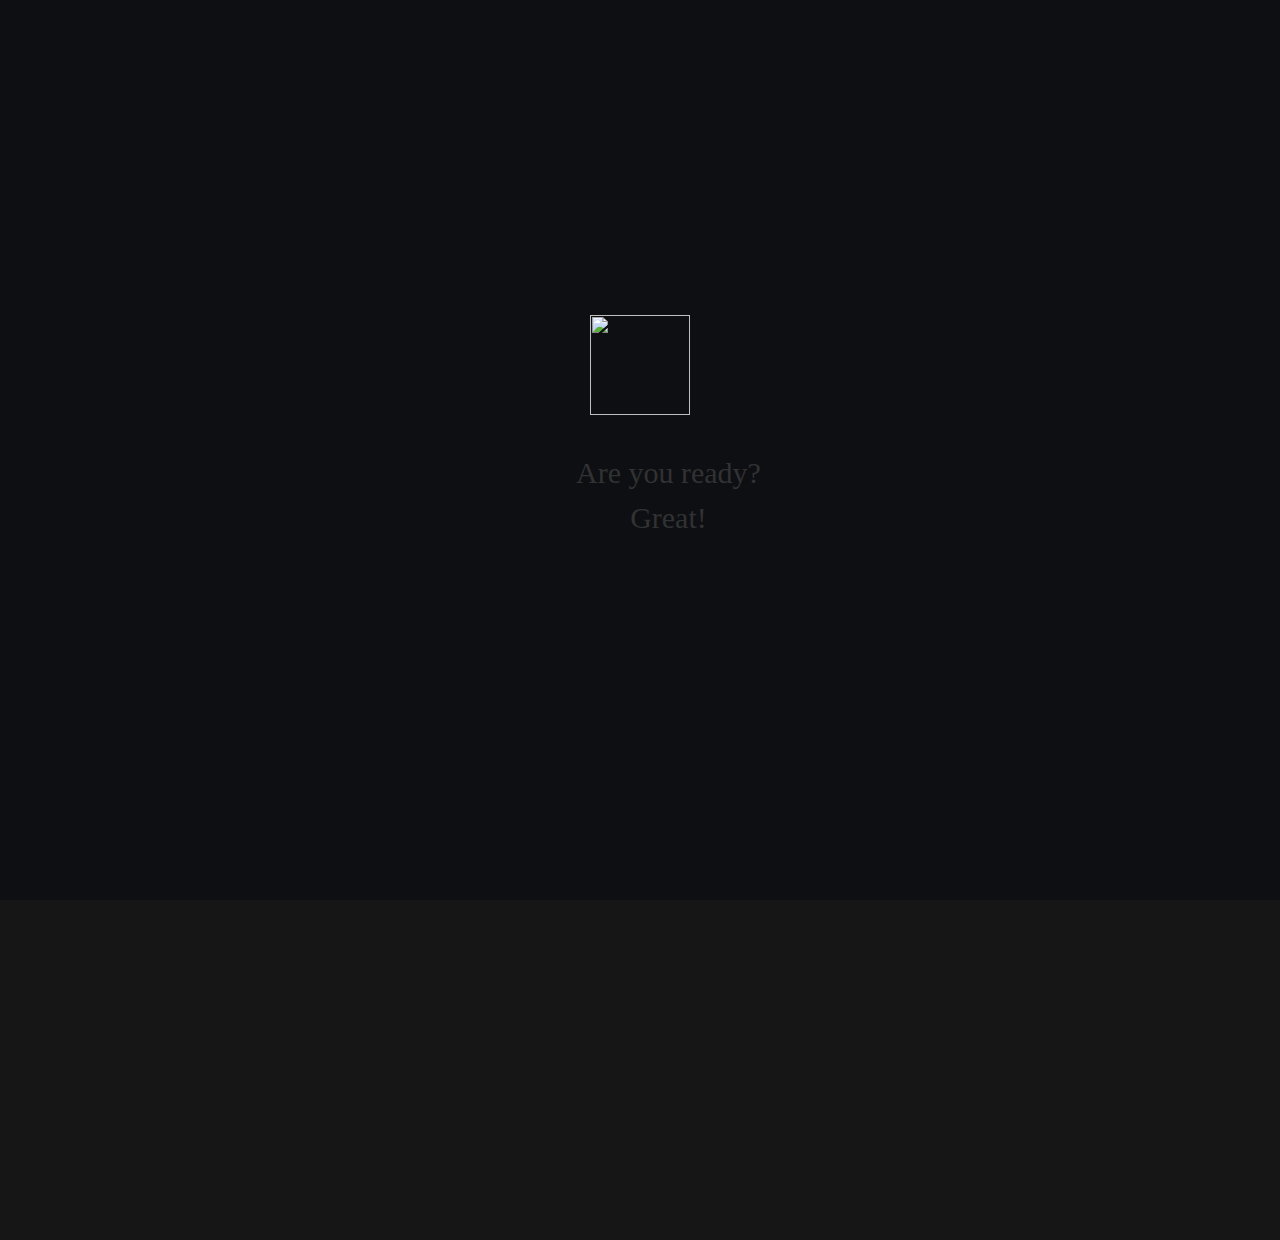
==== commit 7e80a6e3: "This is nickProject 1.3.4" ====
--- a/nick/index.html
+++ b/nick/index.html
@@ -5,14 +5,14 @@
     <meta charset="UTF-8">
     <meta name="viewport" content="width=device-width, initial-scale=1">
     <meta http-equiv="X-UA-Compatible" content="ie=edge">
-    <meta property="og:title" content="Nick | Front End Developer" />
-    <meta property="og:type" content="website" />
-    <meta property="og:url" content="https://nikita-sidorenko.github.io/nick/index.html" />
-    <meta property="og:image" content="https://i.imgur.com/D9ivGK6.png" />
-    <meta property="og:image:width" content="600" />
-    <meta property="og:image:height" content="600" />
+    <meta property="og:title" content="Nick | Front End Developer"/>
+    <meta property="og:type" content="website"/>
+    <meta property="og:url" content="https://nikita-sidorenko.github.io/nick/index.html"/>
+    <meta property="og:image" content="https://i.imgur.com/D9ivGK6.png"/>
+    <meta property="og:image:width" content="600"/>
+    <meta property="og:image:height" content="600"/>
     <meta property="og:description"
-          content="This is my portfolio where you can view my work:)" />
+          content="This is my portfolio where you can view my work:)"/>
 
     <title>Nick | Front End Developer</title>
     <link rel="stylesheet" href="https://maxcdn.bootstrapcdn.com/bootstrap/4.0.0/css/bootstrap.min.css"
@@ -45,7 +45,9 @@
         </div>
     </div>
 </div>
-
+<div class="rotate">
+    <img src="./img/rotate.png" alt="Flip the device:)" class="rotateImage">
+</div>
 
 <div class="vertical-nav d-md-block d-none" id="sidebar">
     <ul class="nav flex-column nav-items">
@@ -205,7 +207,7 @@
             <!-- /.row -->
         </div>
         <!-- /.col-md-7 -->
-        <div class="col-md-5 d-none d-md-block">
+        <div class="col-md-5 d-none d-md-block symbolNick">
             <div class="letterMain"><img src="./img/3.png" class="imgLetterMain" id="imgLetterMain" alt=""></div>
 
             <svg id="svgSymbol" xmlns="http://www.w3.org/2000/svg" viewBox="0 0 819.3 921.9">
@@ -234,10 +236,10 @@
     </label>
     <section class="drawer-list">
         <ul>
-            <li><a href="#">Home</a></li>
-            <li><a href="./about.html">About</a></li>
-            <li><a href="./skills.html">Skills</a></li>
-            <li><a href="./myWork.html">My work</a></li>
+            <li><a href="#" class="activeMobile" >Home</a></li>
+            <li><a href="./about.html" class="mobileLink" onclick="">About</a></li>
+            <li><a href="./skills.html" class="mobileLink" onclick="">Skills</a></li>
+            <li><a href="./myWork.html" class="mobileLink" onclick="">My work</a></li>
 
         </ul>
     </section>
@@ -252,7 +254,10 @@
 <script src="https://maxcdn.bootstrapcdn.com/bootstrap/4.0.0/js/bootstrap.min.js"
         integrity="sha384-JZR6Spejh4U02d8jOt6vLEHfe/JQGiRRSQQxSfFWpi1MquVdAyjUar5+76PVCmYl" crossorigin="anonymous">
 </script>
+<script src="./script/rotate.js"></script>
 <script src="./script/main.js"></script>
+
 </body>
 
+
 </html>--- a/nick/style/style.css
+++ b/nick/style/style.css
@@ -1,10 +1,16 @@
 @import url(https://fonts.googleapis.com/css?family=Oswald|Roboto);
+
+html,
+body {
+    position: relative;
+    height: 100%;
+    overflow: hidden
+}
 
 body {
     margin: 0;
     font-family: "Roboto", sans-serif;
     background-color: #161616;
-    overflow: hidden;
     cursor: default;
 }
 
@@ -182,6 +188,7 @@
 
 .active {
     background: #198ada;
+    pointer-events: none;
 }
 
 .vertical-nav .nav-item .nav-link:hover .lineHome,
@@ -226,7 +233,7 @@
 }
 
 .vertical-nav .nav-item:hover .menu-text {
-    color: #124268;
+    color: #ffffff;
     left: 69px;
 }
 
@@ -471,7 +478,7 @@
     }
 }
 
-#pyramid > div {
+#pyramid>div {
     position: absolute;
     -webkit-transform-origin: 0 0;
     -moz-transform-origin: 0 0;
@@ -480,7 +487,7 @@
 
 }
 
-#pyramid > div:after {
+#pyramid>div:after {
     position: absolute;
     color: #fff;
     left: -411px;
@@ -489,27 +496,27 @@
     opacity: .6;
 }
 
-#pyramid > div:first-child:after {
+#pyramid>div:first-child:after {
     position: absolute;
     content: url(../img/logo1.png);
 }
 
-#pyramid > div:nth-child(2):after {
+#pyramid>div:nth-child(2):after {
     position: absolute;
     content: url(../img/logo2.png);
 }
 
-#pyramid > div:nth-child(3):after {
+#pyramid>div:nth-child(3):after {
     position: absolute;
     content: url(../img/logo3.png);
 }
 
-#pyramid > div:nth-child(4):after {
+#pyramid>div:nth-child(4):after {
     position: absolute;
     content: url(../img/logo4.png);
 }
 
-#pyramid > div:first-child {
+#pyramid>div:first-child {
     border-color: transparent transparent transparent rgba(50, 50, 50, .6);
     -webkit-transform: rotateY(-19.5deg) rotateX(180deg) translateY(-400px);
     -moz-transform: rotateY(-19.5deg) rotateX(180deg) translateY(-400px);
@@ -517,7 +524,7 @@
     transform: rotateY(-19.5deg) rotateX(180deg) translateY(-400px);
 }
 
-#pyramid > div:nth-child(2) {
+#pyramid>div:nth-child(2) {
     border-color: transparent transparent transparent rgba(50, 50, 50, .6);
     -webkit-transform: rotateY(90deg) rotateZ(60deg) rotateX(180deg) translateY(-400px);
     -moz-transform: rotateY(90deg) rotateZ(60deg) rotateX(180deg) translateY(-400px);
@@ -525,7 +532,7 @@
     transform: rotateY(90deg) rotateZ(60deg) rotateX(180deg) translateY(-400px);
 }
 
-#pyramid > div:nth-child(3) {
+#pyramid>div:nth-child(3) {
     border-color: transparent transparent transparent rgba(50, 50, 50, .9);
     -webkit-transform: rotateX(60deg) rotateY(19.5deg);
     -moz-transform: rotateX(60deg) rotateY(19.5deg);
@@ -533,7 +540,7 @@
     transform: rotateX(60deg) rotateY(19.5deg);
 }
 
-#pyramid > div:nth-child(4) {
+#pyramid>div:nth-child(4) {
     border-color: transparent transparent transparent rgba(50, 50, 50, .8);
     -webkit-transform: rotateX(-60deg) rotateY(19.5deg) translateX(-116px) translateY(-200px) translateZ(326px);
     -moz-transform: rotateX(-60deg) rotateY(19.5deg) translateX(-116px) translateY(-200px) translateZ(326px);
@@ -662,14 +669,14 @@
     font-size: 0
 }
 
-.magicwall .magicwall-grid > li {
+.magicwall .magicwall-grid>li {
     position: absolute;
     display: block;
     margin: 0;
     padding: 0
 }
 
-.magicwall .magicwall-grid > li > .magicwall-wrap {
+.magicwall .magicwall-grid>li>.magicwall-wrap {
     display: inline-block;
     width: 100%;
     height: 100%;
@@ -677,7 +684,7 @@
     position: relative
 }
 
-.magicwall .magicwall-grid > li > .magicwall-wrap > .magicwall-thumb {
+.magicwall .magicwall-grid>li>.magicwall-wrap>.magicwall-thumb {
     display: block;
     width: 100%;
     height: 100%;
@@ -689,7 +696,7 @@
     background: rgba(0, 0, 0, .5)
 }
 
-.magicwall .magicwall-grid > li.magicwall-loading > .magicwall-wrap:before {
+.magicwall .magicwall-grid>li.magicwall-loading>.magicwall-wrap:before {
     content: "";
     display: block;
     width: 40px;
@@ -726,13 +733,13 @@
     background: rgba(0, 0, 0, 0)
 }
 
-.magicwall .magicwall-grid > li > .magicwall-wrap > .magicwall-thumb {
+.magicwall .magicwall-grid>li>.magicwall-wrap>.magicwall-thumb {
     -webkit-transition: transform .3s ease-in;
     -moz-transition: transform .3s ease-in;
     transition: transform .3s ease-in
 }
 
-.magicwall .magicwall-grid > li:hover > .magicwall-wrap > .magicwall-thumb {
+.magicwall .magicwall-grid>li:hover>.magicwall-wrap>.magicwall-thumb {
     -webkit-transform: scale(1.1);
     -ms-transform: scale(1.1);
     transform: scale(1.1)
@@ -860,8 +867,7 @@
     left: 0;
     text-align: center;
     width: 100%;
-    color: #949494
-    margin: 0;
+    color: #949494 margin: 0;
     bottom: 26px !important;
     color: transparent;
 }
@@ -983,6 +989,7 @@
     border-radius: 5px 0 0 5px;
     justify-content: center
 }
+
 /* ----------------------------------------------------------preloader------------------------------------------------- */
 .preloader {
     position: fixed;
@@ -1037,990 +1044,31 @@
     font-family: 'Caral';
 }
 
-
-/* --------------------------------------media---------------------------------------------------- */
-
-
-/* Large Devices, Wibe Screens */
-@media (max-width: 1680px) {
-    .loadMyWork {
-        left: 41%;
-    }
-
-    #imgLetterMain {
-        width: 150%;
-        margin-left: 0px;
-    }
-
-    #svgSymbol {
-        height: 132%;
-        width: 159.9%;
-        position: absolute;
-        left: -7%;
-        top: -33.15%;
-        stroke-width: 3px;
-    }
-
-    .containerHome {
-        margin-top: 340px;
-        margin-left: -50px;
-    }
-
-    .nav-items {
-        margin-top: 330px;
-    }
-
-    .wordBackgroundMainH1Close {
-        position: absolute;
-        top: 38%;
-        left: 94%
-    }
-
-    /* ----------skills----------- */
-    #myCanvasContainer {
-        position: absolute;
-        top: -15%;
-        left: 0%;
-    }
-
-    canvas {
-        width: 750px;
-        height: 750px;
-        margin: 0;
-        display: block;
-    }
-}
-
-@media (max-width: 1600px) {
-    .loadAbout {
-        left: 44%;
-    }
-
-    .loadSkills {
-        left: 40%;
-    }
-
-    .containerHome {
-        margin-top: 0px;
-        margin-left: -50px;
-    }
-
-    .nav-items {
-        margin-top: 330px;
-    }
-
-    .aboutWordBackgroundMainBodyClose {
-        position: absolute;
-        top: 102.5%;
-        left: -8%
-    }
-
-    .aboutWordBackgroundMainHtmlClose {
-        position: absolute;
-        top: 110.1%;
-        left: -17%
-    }
-
-
-    .containerSkills {
-        margin-top: 200px;
-    }
-
-    .skillsParaghraph {
-        max-width: 600px;
-    }
-
-}
-
-@media (max-width: 1536px) {
-    .iconSocial {
-        margin-top: 120px;
-    }
-
-    #imgLetterMain {
-        width: 150%;
-        margin-left: -100px;
-    }
-
-    #svgSymbol {
-        height: 132%;
-        width: 159.9%;
-        position: absolute;
-        left: -27.2%;
-        top: -33.15%;
-        stroke-width: 3px;
-    }
-
-    h1 {
-        font-size: 55px;
-        letter-spacing: 5px;
-    }
-
-    .profileAbout {
-        font-size: 15px;
-        letter-spacing: 3px;
-        margin-top: 8px;
-        margin-bottom: 15px;
-    }
-
-    .nav-items {
-        margin-top: 250px;
-    }
-
-    .contactMe {
-        margin-top: 45px;
-        font-size: 17px;
-        padding: 15px 30px;
-        letter-spacing: 3px;
-    }
-
-    .wordBackgroundMainH1Close {
-        position: absolute;
-        top: 29%;
-        left: 76%
-    }
-
-    .wordBackgroundMainBodyClose {
-        position: absolute;
-        top: 70%;
-        left: -8%
-    }
-
-    .wordBackgroundMainHtmlClose {
-        position: absolute;
-        top: 76%;
-        left: -17%
-    }
-
-    /* -----skills----------- */
-    #myCanvasContainer {
-        position: absolute;
-        top: -10%;
-        left: -5%;
-    }
-
-    canvas {
-        width: 650px;
-        height: 650px;
-        margin: 0;
-        display: block;
-    }
-
-}
-
-@media (max-width: 1440px) {
-    .loadMyWork {
-        left: 39%;
-    }
-
-    /* ---skills--- */
-    .containerSkills {
-        margin-top: 200px;
-        margin-left: 200px;
-    }
-
-    .skillsParaghraph {
-        max-width: 600px;
-    }
-
-    #myCanvasContainer {
-        position: absolute;
-        top: -10%;
-        left: -5%;
-    }
-
-    canvas {
-        width: 600px;
-        height: 600px;
-        margin: 0;
-        display: block;
-    }
-}
-
-@media (max-width: 1366px) {
-
-
-    #imgLetterMain {
-        width: 130%;
-        margin-left: -230px;
-        margin-top: 50px;
-    }
-
-    #svgSymbol {
-        height: 127.9%;
-        width: 176.5%;
-        position: absolute;
-        left: -71.5%;
-        top: -29%;
-        stroke-width: 3px;
-    }
-
-    .nav-items {
-        margin-top: 330px;
-    }
-
-    .containerHome {
-        margin-top: 340px;
-        margin-left: -50px;
-    }
-
-    .letterMainHead {
-        width: 40px;
-        margin-bottom: 15px;
-        padding-right: 5px;
-    }
-
-    h1 {
-        font-size: 45px;
-        letter-spacing: 5px;
-    }
-
-    .profileAbout {
-        font-size: 13px;
-        letter-spacing: 2px;
-        margin-top: 8px;
-        margin-bottom: 15px;
-    }
-
-    .contactMe {
-        margin-top: 45px;
-        font-size: 17px;
-        padding: 15px 30px;
-        letter-spacing: 3px;
-    }
-
-
-    .wordBackgroundMainBody {
-        position: absolute;
-        top: -50%;
-        left: -8%
-    }
-
-    .wordBackgroundMainH1 {
-        position: absolute;
-        top: -12%;
-        left: -3%;
-    }
-
-    .wordBackgroundMainH1Close {
-        position: absolute;
-        top: 24%;
-        left: 61%
-    }
-
-    .wordBackgroundMainBodyClose {
-        position: absolute;
-        top: 107%;
-        left: -8%
-    }
-
-    .wordBackgroundMainHtmlClose {
-        position: absolute;
-        top: 117%;
-        left: -17%
-    }
-
-    p {
-        font-size: 18px;
-        font-weight: 300;
-        max-width: 450px;
-    }
-
-    .containerAbout {
-        margin-top: 200px;
-        margin-left: 200px;
-    }
-
-    #pyramid {
-        left: 45%;
-        margin-left: 0px;
-        top: 50%;
-        margin-top: -210px;
-    }
-
-    /* ----skills--- */
-    .containerSkills {
-        margin-top: 150px;
-        margin-left: 200px;
-    }
-
-    #myCanvasContainer {
-        position: absolute;
-        top: -5%;
-        left: -15%;
-    }
-
-    canvas {
-        width: 550px;
-        height: 550px;
-        margin: 0;
-        display: block;
-    }
-}
-
-
-@media (max-height: 800px) {
-    .nav-items {
-        margin-top: 240px;
-    }
-
-    .containerHome {
-        margin-top: 0px;
-        margin-left: -50px;
-    }
-
-    .wordBackgroundMainBody {
-        top: -30%;
-    }
-
-    .wordBackgroundMainBodyClose {
-        position: absolute;
-        top: 77%;
-        left: -8%
-    }
-
-    .wordBackgroundMainHtmlClose {
-        position: absolute;
-        top: 87%;
-        left: -17%
-    }
-
-}
-
-@media (max-height: 720px) {
-    .nav-items {
-        margin-top: 200px;
-    }
-
-    .containerHome {
-        margin-top: -50px;
-        margin-left: -50px;
-    }
-
-}
-
-@media (max-width: 1024px) {
-    .container.work {
-        margin-left: 40px;
-        max-width: calc(100% - 40px);
-        padding: 0;
-    }
-
-
-.loadHome {
-    left: 42%;
-}
-
-.loadAbout {
-    left: 41%;
-}
-
-.loadSkills {
-    left: 36%;
-}
-
-.loadMyWork {
-    left: 35%;
-}
-
-.iconSocial a {
-    padding: 7px 0 7px 0;
-    font-size: 20px;
-    margin-left: -30px;
-    width: 30px;
-}
-
-#imgLetterMain {
-    width: 110%;
-    margin-left: -200px;
-    margin-top: 100px;
-}
-
-#svgSymbol {
-    height: 130%;
-    width: 155%;
-    position: absolute;
-    left: -70.9%;
-    top: -31%;
-    stroke-width: 3px;
-}
-
-h1 {
-    font-size: 40px;
-    letter-spacing: 2px;
-}
-
-
-.nav-items {
-    margin-top: 250px;
-}
-
-.containerHome {
-    margin-top: 200px;
-    margin-left: -70px;
-}
-
-.profileAbout {
-    font-size: 13px;
-    letter-spacing: 1px;
-    margin-top: 8px;
-    margin-bottom: 15px;
-    width: 260px;
-}
-
-.contactMe {
-    margin-top: 45px;
-    font-size: 17px;
-    padding: 15px 30px;
-    letter-spacing: 3px;
-}
-
-.wordBackgroundMainH1Close {
-    position: absolute;
-    top: 30%;
-    left: 58%
-}
-
-.wordBackgroundMainBodyClose {
-    position: absolute;
-    top: 90%;
-    left: -8%
-}
-
-.wordBackgroundMainHtmlClose {
-    position: absolute;
-    top: 100%;
-    left: -17%
-}
-
-
-a.nav-link {
-    padding-top: 14px;
-    padding-bottom: 8.4px;
-    padding-left: 5.4px;
-    padding-right: 5.4px;
-    position: relative;
-    height: 49px;
-    -moz-transition: all 0.3s;
-    -o-transition: all 0.3s;
-    -webkit-transition: all 0.3s;
-    transition: all 0.3s;
-}
-
-.iconHome {
-    width: 25.2px;
-    height: 25.2px;
-    margin-top: -2.1px;
-}
-
-.aboutIcon {
-    width: 19.6px;
-    height: 19.6px;
-    margin-left: 2.1px;
-}
-
-.skillIcon {
-    width: 20.3px;
-    height: 20.3px;
-    margin-left: 2.1px;
-    margin-top: 1.4px;
-}
-
-.workIcon {
-    width: 23.1px;
-    height: 23.1px;
-    margin-left: 0.7px;
-    margin-top: -2.1px;
-}
-
-.workIcon1 {
-    stroke-width: 0.1px;
-}
-
-.iconEmail {
-    width: 19.6px;
-    height: 15.4px;
-    margin-top: 3.5px;
-    margin-left: 2.1px;
-    stroke-width: 0.1px;
-}
-
-.vertical-nav .nav-item .menu-text {
-    position: absolute;
+.rotate {
+    display: none;
+    position: fixed;
+    left: 0;
     top: 0;
-    left: -119.7px;
-    height: 49px;
-    width: 119.7px;
-    background-color: #198ada;
-    font-size: 16.8px;
-    text-align: center;
-    line-height: 49px;
-    color: transparent;
-    -moz-transition: all 0.3s;
-    -o-transition: all 0.3s;
-    -webkit-transition: all 0.3s;
-    transition: all 0.3s;
-}
-
-.vertical-nav .nav-item:hover .menu-text {
-    color: #124268;
-    left: 35px;
-}
-
-/* ------about---- */
-
-p {
-    font-size: 18px;
-    font-weight: 300;
-    max-width: 450px;
-}
-
-.containerAbout {
-    margin-top: 200px;
-    margin-left: 200px;
-}
-
-#pyramid {
-    left: 45%;
-    margin-left: 0px;
+    right: 0;
+    bottom: 0;
+    background: #161616;
+    z-index: 10001;
+}
+
+.rotateShow {
+    display: block;
+}
+
+.rotateImage {
+    position: absolute;
     top: 50%;
-    margin-top: -210px;
-}
-
-/* ----skills--- */
-.skillsWordBackgroundMainH1Close {
-    top: 23%;
-}
-
-.skillsParaghraph {
-    font-size: 16px;
-    max-width: 300px;
-}
-
-.containerSkills {
-    margin-top: 150px;
-    margin-left: 150px;
-}
-
-#myCanvasContainer {
-    position: absolute;
-    top: -5%;
-    left: -60%;
-}
-
-canvas {
-    width: 550px;
-    height: 550px;
-    margin: 0;
-    display: block;
-}
-
-}
-
-
-/* Medium Devices, Desktops */
-@media (max-width: 992px) {
-
-    #imgLetterMain {
-        width: 140%;
-        margin-left: -100px;
-        margin-top: 150px;
-    }
-
-    #svgSymbol {
-        width: 127.3%;
-        position: absolute;
-        left: -24.5%;
-        top: -23%;
-        stroke-width: 3px;
-    }
-
-    h1 {
-        font-size: 40px;
-        letter-spacing: 2px;
-    }
-
-
-    .nav-items {
-        margin-top: 250px;
-    }
-
-    .containerHome {
-        margin-top: -50px;
-        margin-left: -130px;
-    }
-
-    .profileAbout {
-        font-size: 13px;
-        letter-spacing: 1px;
-        margin-top: 8px;
-        margin-bottom: 15px;
-        width: 260px;
-    }
-
-    .contactMe {
-        margin-top: 45px;
-        font-size: 17px;
-        padding: 15px 30px;
-        letter-spacing: 3px;
-    }
-
-    .wordBackgroundMainH1Close {
-        position: absolute;
-        top: 30%;
-        left: 58%
-    }
-
-    .wordBackgroundMainBodyClose {
-        position: absolute;
-        top: 90%;
-        left: -8%
-    }
-
-    .wordBackgroundMainHtmlClose {
-        position: absolute;
-        top: 100%;
-        left: -17%
-    }
-
-    /* ------about---- */
-    .aboutWordBackgroundMainBody {
-        top: -30%;
-    }
-
-    p {
-        font-size: 15px;
-        font-weight: 300;
-        max-width: 450px;
-    }
-
-    .containerAbout {
-        margin-top: 150px;
-        margin-left: 130px;
-    }
-
-    #pyramid {
-        left: 45%;
-        margin-left: 0px;
-        top: 50%;
-    }
-
-    .aboutWordBackgroundMainH1Close {
-        top: 18%;
-    }
-
-    .aboutWordBackgroundMainBodyClose {
-        top: 112.5%;
-    }
-
-    .aboutWordBackgroundMainHtmlClose {
-        top: 120.1%;
-    }
-
-    /* ----skills--- */
-    .skillsWordBackgroundMainH1Close {
-        top: 23%;
-    }
-
-    .skillsWordBackgroundMainBody {
-        top: -18%;
-    }
-
-    .skillsParaghraph {
-        font-size: 16px;
-        max-width: 300px;
-    }
-
-    .containerSkills {
-        margin-top: 70px;
-        margin-left: 130px;
-    }
-
-    #myCanvasContainer {
-        position: absolute;
-        top: 10%;
-        left: -20%;
-    }
-
-    canvas {
-        width: 450px;
-        height: 450px;
-        margin: 0;
-        display: block;
-    }
-
-    .magicwall {
-        margin-left: 0px;
-    }
-}
-
-/* Small Devices, Tablets */
-@media (max-width: 768px) {
-    .container {
-        width: 100%;
-        margin-left: 0px;
-        margin-top: 250px;
-    }
-
-    .containerHome {
-        margin-top: 0px;
-        margin-left: 0px;
-    }
-
-    .contactMe {
-        margin-top: 45px;
-        font-size: 17px;
-        padding: 15px 30px;
-        letter-spacing: 3px;
-    }
-
-    .wordBackgroundMainBody {
-        top: -40%;
-        left: 0%;
-    }
-
-    .wordBackgroundMainH1 {
-        position: absolute;
-        top: -12%;
-        left: 2%;
-    }
-
-    .wordBackgroundMainH1Close {
-        position: absolute;
-        top: 45%;
-        left: 78%
-    }
-
-    .wordBackgroundMainBodyClose {
-        position: absolute;
-        top: 100%;
-        left: 0%
-    }
-
-    .wordBackgroundMainHtmlClose {
-        position: absolute;
-        top: 110%;
-        left: -3%
-    }
-
-    .containerAbout {
-        margin-top: 200px;
-        margin-left: 0px;
-    }
-
-    #pyramid {
-        left: 0%;
-        margin-left: 0px;
-        top: 50%;
-    }
-
-    .aboutWordBackgroundMainBody {
-        top: -40%;
-        left: 2%;
-    }
-
-    .aboutWordBackgroundMainH1 {
-        top: -12%;
-        left: 4%;
-    }
-
-    .aboutWordBackgroundMainH1Close {
-        top: 17%;
-        left: 4%;
-    }
-
-    .aboutWordBackgroundMainBodyClose {
-        top: 100%;
-        left: 2%;
-    }
-
-    .aboutWordBackgroundMainHtmlClose {
-        top: 110%;
-        left: 0%;
-    }
-
-
-    .skillsWordBackgroundMainBody {
-        top: -20%;
-        left: 2%;
-    }
-
-    .skillsWordBackgroundMainH1 {
-        left: 4%;
-    }
-
-    .skillsWordBackgroundMainH1Close {
-        top: 23%;
-        left: 4%;
-    }
-
-    .skillsWordBackgroundMainBodyClose {
-        top: 100%;
-        left: 2%;
-    }
-
-    .skillsWordBackgroundMainHtmlClose {
-        top: 110%;
-        left: 0%;
-    }
-
-
-    .skillsParaghraph {
-        font-size: 16px;
-        max-width: 300px;
-    }
-
-    .containerSkills {
-        margin-top: 100px;
-        margin-left: 0px;
-    }
-
-    .magicwall {
-        z-index: 0;
-    }
-
-    .work {
-        z-index: -101;
-    }
-}
-
-/* Extra Small Devices, Phones */
-@media (max-width: 600px) {
-    .aboutWordBackgroundMainBody {
-        top: -25%;
-    }
-
-    .containerAbout {
-        margin-top: 150px;
-    }
-
-    .container.work {
-        margin-left: 0px;
-        max-width: 100%;
-    }
-}
-
-
-@media (max-width: 414px) {
-    .loadHome{
-        left: 31%;
-    }
-    .loadAbout{
-        left: 27%;
-    }
-    .loadSkills{
-        left: 13%;
-    }
-    .loadMyWork{
-        left: 14%;
-    }
-}
-@media (max-width: 375px) {
-    .aboutWordBackgroundMainBody {
-        top: -28%;
-    }
-
-    .aboutWordBackgroundMainH1 {
-        top: -20%;
-    }
-
-    .aboutHeader {
-        margin-top: -30px;
-        margin-bottom: 10px;
-    }
-
-    .aboutWordBackgroundMainH1Close {
-        top: -6%;
-        left: 60%;
-    }
-    .skillsWordBackgroundMainBodyClose {
-        top: 96%;
-    }
-    .loadHome{
-        left: 29%;
-    }
-    .loadAbout{
-        left: 25%;
-    }
-    .loadSkills{
-        left: 10%;
-    }
-    .loadMyWork{
-        left: 9%;
-    }
-    .letterPreload {
-        top: 32%;
-    }
-}
-
-@media (max-width: 360px) {
-    .container {
-        margin-top: 100px;
-    }
-
-    h1 {
-        font-size: 34px;
-    }
-
-    .wordBackgroundMainBody {
-        top: -30%;
-    }
-
-    .profileMain {
-        margin-bottom: 60px;
-    }
-
-    .contactMe {
-        margin-top: 20px;
-    }
-
-    .wordBackgroundMainH1Close {
-        left: 2%;
-    }
-    p {
-        font-size: 15px;
-    }
-    .aboutWordBackgroundMainH1Close {
-        top: -8%;
-    }
-    .skillsParaghraph {
-        font-size: 14px;
-    }
-    .skillHead{
-        margin-bottom: 40px;
-    }
-    .skillsWordBackgroundMainH1Close {
-        top: 19%;
-    }
-    .letterPreload {
-        top: 30%;
-    }
-
-    .loadHome{
-        left: 27%;
-    }
-    .loadAbout{
-        left: 23%;
-    }
-    .loadSkills{
-        left: 8%;
-    }
-    .loadMyWork{
-        left: 7%;
-    }
-}
-@media (min-width: 768px) {
-    .drawer-list {
-        width: 40vw;
-    }
-}
-
-@media (min-width: 768px) {
-    .drawer-list li a {
-        text-align: right;
-        padding: 0.5rem;
-    }
-}
+    left: 50%;
+    margin: 0 -50% 0 0;
+    transform: translate(-50%, -50%);
+}
+
+
+/*-----------------------------------------------------hamburger-----------------------------------------------*/
 
 
 .drawer-list {
@@ -2045,7 +1093,7 @@
 .drawer-list ul {
     height: 100%;
     width: 100%;
-    margin: 0;
+    margin-top: calc(100% - 90%);
     padding: 0;
     overflow: auto;
     overflow-x: hidden;
@@ -2067,258 +1115,272 @@
     margin-bottom: 2em;
 }
 
+.mobileLink {
+    color: #fefefe;
+}
+
 .drawer-list li a {
     text-decoration: none;
-    color: #fefefe;
+    text-align: center;
     text-align: center;
     display: block;
     padding: 1rem;
     font-size: calc(24px - 0.5vw);
-}
-
-
-.drawer-list li a:hover {
+    color: #ffffff;
+}
+
+.drawer-list li a.activeMobile {
+    /* background: rgba(73, 73, 73, .1); */
+    /* background: rgba(255, 255, 255, 0.1); */
+    background: rgba(25, 138, 218, 0.2);
+    color: #198ada;
+    pointer-events: none;
+}
+.drawer-list li a:active{
+    background: rgba(25, 138, 218, 0.08);
+}
+
+/* .drawer-list li a:hover {
     cursor: pointer;
-    background-color: #0084ff;
-    background-color: rgba(17, 132, 240, 0.5);
-}
+    background: rgba(25, 138, 218, 0.08);
+} */
 
 input.hamburger {
     display: none;
 }
 
-input.hamburger:checked ~ .drawer-list {
+input.hamburger:checked~.drawer-list {
     transform: translatex(0);
     border-bottom-left-radius: 0;
 }
 
-input.hamburger:checked ~ .drawer-list li {
+input.hamburger:checked~.drawer-list li {
     transform: translatex(0);
 }
 
-input.hamburger:checked ~ .drawer-list li:nth-child(1) {
+input.hamburger:checked~.drawer-list li:nth-child(1) {
     transition: transform 1s 0.08s cubic-bezier(0.29, 1.4, 0.44, 0.96);
 }
 
-input.hamburger:checked ~ .drawer-list li:nth-child(2) {
+input.hamburger:checked~.drawer-list li:nth-child(2) {
     transition: transform 1s 0.16s cubic-bezier(0.29, 1.4, 0.44, 0.96);
 }
 
-input.hamburger:checked ~ .drawer-list li:nth-child(3) {
+input.hamburger:checked~.drawer-list li:nth-child(3) {
     transition: transform 1s 0.24s cubic-bezier(0.29, 1.4, 0.44, 0.96);
 }
 
-input.hamburger:checked ~ .drawer-list li:nth-child(4) {
+input.hamburger:checked~.drawer-list li:nth-child(4) {
     transition: transform 1s 0.32s cubic-bezier(0.29, 1.4, 0.44, 0.96);
 }
 
-input.hamburger:checked ~ .drawer-list li:nth-child(5) {
+input.hamburger:checked~.drawer-list li:nth-child(5) {
     transition: transform 1s 0.4s cubic-bezier(0.29, 1.4, 0.44, 0.96);
 }
 
-input.hamburger:checked ~ .drawer-list li:nth-child(6) {
+input.hamburger:checked~.drawer-list li:nth-child(6) {
     transition: transform 1s 0.48s cubic-bezier(0.29, 1.4, 0.44, 0.96);
 }
 
-input.hamburger:checked ~ .drawer-list li:nth-child(7) {
+input.hamburger:checked~.drawer-list li:nth-child(7) {
     transition: transform 1s 0.56s cubic-bezier(0.29, 1.4, 0.44, 0.96);
 }
 
-input.hamburger:checked ~ .drawer-list li:nth-child(8) {
+input.hamburger:checked~.drawer-list li:nth-child(8) {
     transition: transform 1s 0.64s cubic-bezier(0.29, 1.4, 0.44, 0.96);
 }
 
-input.hamburger:checked ~ .drawer-list li:nth-child(9) {
+input.hamburger:checked~.drawer-list li:nth-child(9) {
     transition: transform 1s 0.72s cubic-bezier(0.29, 1.4, 0.44, 0.96);
 }
 
-input.hamburger:checked ~ .drawer-list li:nth-child(10) {
+input.hamburger:checked~.drawer-list li:nth-child(10) {
     transition: transform 1s 0.8s cubic-bezier(0.29, 1.4, 0.44, 0.96);
 }
 
-input.hamburger:checked ~ .drawer-list li:nth-child(11) {
+input.hamburger:checked~.drawer-list li:nth-child(11) {
     transition: transform 1s 0.88s cubic-bezier(0.29, 1.4, 0.44, 0.96);
 }
 
-input.hamburger:checked ~ .drawer-list li:nth-child(12) {
+input.hamburger:checked~.drawer-list li:nth-child(12) {
     transition: transform 1s 0.96s cubic-bezier(0.29, 1.4, 0.44, 0.96);
 }
 
-input.hamburger:checked ~ .drawer-list li:nth-child(13) {
+input.hamburger:checked~.drawer-list li:nth-child(13) {
     transition: transform 1s 1.04s cubic-bezier(0.29, 1.4, 0.44, 0.96);
 }
 
-input.hamburger:checked ~ .drawer-list li:nth-child(14) {
+input.hamburger:checked~.drawer-list li:nth-child(14) {
     transition: transform 1s 1.12s cubic-bezier(0.29, 1.4, 0.44, 0.96);
 }
 
-input.hamburger:checked ~ .drawer-list li:nth-child(15) {
+input.hamburger:checked~.drawer-list li:nth-child(15) {
     transition: transform 1s 1.2s cubic-bezier(0.29, 1.4, 0.44, 0.96);
 }
 
-input.hamburger:checked ~ .drawer-list li:nth-child(16) {
+input.hamburger:checked~.drawer-list li:nth-child(16) {
     transition: transform 1s 1.28s cubic-bezier(0.29, 1.4, 0.44, 0.96);
 }
 
-input.hamburger:checked ~ .drawer-list li:nth-child(17) {
+input.hamburger:checked~.drawer-list li:nth-child(17) {
     transition: transform 1s 1.36s cubic-bezier(0.29, 1.4, 0.44, 0.96);
 }
 
-input.hamburger:checked ~ .drawer-list li:nth-child(18) {
+input.hamburger:checked~.drawer-list li:nth-child(18) {
     transition: transform 1s 1.44s cubic-bezier(0.29, 1.4, 0.44, 0.96);
 }
 
-input.hamburger:checked ~ .drawer-list li:nth-child(19) {
+input.hamburger:checked~.drawer-list li:nth-child(19) {
     transition: transform 1s 1.52s cubic-bezier(0.29, 1.4, 0.44, 0.96);
 }
 
-input.hamburger:checked ~ .drawer-list li:nth-child(20) {
+input.hamburger:checked~.drawer-list li:nth-child(20) {
     transition: transform 1s 1.6s cubic-bezier(0.29, 1.4, 0.44, 0.96);
 }
 
-input.hamburger:checked ~ .drawer-list li:nth-child(21) {
+input.hamburger:checked~.drawer-list li:nth-child(21) {
     transition: transform 1s 1.68s cubic-bezier(0.29, 1.4, 0.44, 0.96);
 }
 
-input.hamburger:checked ~ .drawer-list li:nth-child(22) {
+input.hamburger:checked~.drawer-list li:nth-child(22) {
     transition: transform 1s 1.76s cubic-bezier(0.29, 1.4, 0.44, 0.96);
 }
 
-input.hamburger:checked ~ .drawer-list li:nth-child(23) {
+input.hamburger:checked~.drawer-list li:nth-child(23) {
     transition: transform 1s 1.84s cubic-bezier(0.29, 1.4, 0.44, 0.96);
 }
 
-input.hamburger:checked ~ .drawer-list li:nth-child(24) {
+input.hamburger:checked~.drawer-list li:nth-child(24) {
     transition: transform 1s 1.92s cubic-bezier(0.29, 1.4, 0.44, 0.96);
 }
 
-input.hamburger:checked ~ .drawer-list li:nth-child(25) {
+input.hamburger:checked~.drawer-list li:nth-child(25) {
     transition: transform 1s 2s cubic-bezier(0.29, 1.4, 0.44, 0.96);
 }
 
-input.hamburger:checked ~ .drawer-list li:nth-child(26) {
+input.hamburger:checked~.drawer-list li:nth-child(26) {
     transition: transform 1s 2.08s cubic-bezier(0.29, 1.4, 0.44, 0.96);
 }
 
-input.hamburger:checked ~ .drawer-list li:nth-child(27) {
+input.hamburger:checked~.drawer-list li:nth-child(27) {
     transition: transform 1s 2.16s cubic-bezier(0.29, 1.4, 0.44, 0.96);
 }
 
-input.hamburger:checked ~ .drawer-list li:nth-child(28) {
+input.hamburger:checked~.drawer-list li:nth-child(28) {
     transition: transform 1s 2.24s cubic-bezier(0.29, 1.4, 0.44, 0.96);
 }
 
-input.hamburger:checked ~ .drawer-list li:nth-child(29) {
+input.hamburger:checked~.drawer-list li:nth-child(29) {
     transition: transform 1s 2.32s cubic-bezier(0.29, 1.4, 0.44, 0.96);
 }
 
-input.hamburger:checked ~ .drawer-list li:nth-child(30) {
+input.hamburger:checked~.drawer-list li:nth-child(30) {
     transition: transform 1s 2.4s cubic-bezier(0.29, 1.4, 0.44, 0.96);
 }
 
-input.hamburger:checked ~ .drawer-list li:nth-child(31) {
+input.hamburger:checked~.drawer-list li:nth-child(31) {
     transition: transform 1s 2.48s cubic-bezier(0.29, 1.4, 0.44, 0.96);
 }
 
-input.hamburger:checked ~ .drawer-list li:nth-child(32) {
+input.hamburger:checked~.drawer-list li:nth-child(32) {
     transition: transform 1s 2.56s cubic-bezier(0.29, 1.4, 0.44, 0.96);
 }
 
-input.hamburger:checked ~ .drawer-list li:nth-child(33) {
+input.hamburger:checked~.drawer-list li:nth-child(33) {
     transition: transform 1s 2.64s cubic-bezier(0.29, 1.4, 0.44, 0.96);
 }
 
-input.hamburger:checked ~ .drawer-list li:nth-child(34) {
+input.hamburger:checked~.drawer-list li:nth-child(34) {
     transition: transform 1s 2.72s cubic-bezier(0.29, 1.4, 0.44, 0.96);
 }
 
-input.hamburger:checked ~ .drawer-list li:nth-child(35) {
+input.hamburger:checked~.drawer-list li:nth-child(35) {
     transition: transform 1s 2.8s cubic-bezier(0.29, 1.4, 0.44, 0.96);
 }
 
-input.hamburger:checked ~ .drawer-list li:nth-child(36) {
+input.hamburger:checked~.drawer-list li:nth-child(36) {
     transition: transform 1s 2.88s cubic-bezier(0.29, 1.4, 0.44, 0.96);
 }
 
-input.hamburger:checked ~ .drawer-list li:nth-child(37) {
+input.hamburger:checked~.drawer-list li:nth-child(37) {
     transition: transform 1s 2.96s cubic-bezier(0.29, 1.4, 0.44, 0.96);
 }
 
-input.hamburger:checked ~ .drawer-list li:nth-child(38) {
+input.hamburger:checked~.drawer-list li:nth-child(38) {
     transition: transform 1s 3.04s cubic-bezier(0.29, 1.4, 0.44, 0.96);
 }
 
-input.hamburger:checked ~ .drawer-list li:nth-child(39) {
+input.hamburger:checked~.drawer-list li:nth-child(39) {
     transition: transform 1s 3.12s cubic-bezier(0.29, 1.4, 0.44, 0.96);
 }
 
-input.hamburger:checked ~ .drawer-list li:nth-child(40) {
+input.hamburger:checked~.drawer-list li:nth-child(40) {
     transition: transform 1s 3.2s cubic-bezier(0.29, 1.4, 0.44, 0.96);
 }
 
-input.hamburger:checked ~ .drawer-list li:nth-child(41) {
+input.hamburger:checked~.drawer-list li:nth-child(41) {
     transition: transform 1s 3.28s cubic-bezier(0.29, 1.4, 0.44, 0.96);
 }
 
-input.hamburger:checked ~ .drawer-list li:nth-child(42) {
+input.hamburger:checked~.drawer-list li:nth-child(42) {
     transition: transform 1s 3.36s cubic-bezier(0.29, 1.4, 0.44, 0.96);
 }
 
-input.hamburger:checked ~ .drawer-list li:nth-child(43) {
+input.hamburger:checked~.drawer-list li:nth-child(43) {
     transition: transform 1s 3.44s cubic-bezier(0.29, 1.4, 0.44, 0.96);
 }
 
-input.hamburger:checked ~ .drawer-list li:nth-child(44) {
+input.hamburger:checked~.drawer-list li:nth-child(44) {
     transition: transform 1s 3.52s cubic-bezier(0.29, 1.4, 0.44, 0.96);
 }
 
-input.hamburger:checked ~ .drawer-list li:nth-child(45) {
+input.hamburger:checked~.drawer-list li:nth-child(45) {
     transition: transform 1s 3.6s cubic-bezier(0.29, 1.4, 0.44, 0.96);
 }
 
-input.hamburger:checked ~ .drawer-list li:nth-child(46) {
+input.hamburger:checked~.drawer-list li:nth-child(46) {
     transition: transform 1s 3.68s cubic-bezier(0.29, 1.4, 0.44, 0.96);
 }
 
-input.hamburger:checked ~ .drawer-list li:nth-child(47) {
+input.hamburger:checked~.drawer-list li:nth-child(47) {
     transition: transform 1s 3.76s cubic-bezier(0.29, 1.4, 0.44, 0.96);
 }
 
-input.hamburger:checked ~ .drawer-list li:nth-child(48) {
+input.hamburger:checked~.drawer-list li:nth-child(48) {
     transition: transform 1s 3.84s cubic-bezier(0.29, 1.4, 0.44, 0.96);
 }
 
-input.hamburger:checked ~ .drawer-list li:nth-child(49) {
+input.hamburger:checked~.drawer-list li:nth-child(49) {
     transition: transform 1s 3.92s cubic-bezier(0.29, 1.4, 0.44, 0.96);
 }
 
-input.hamburger:checked ~ .drawer-list li:nth-child(50) {
+input.hamburger:checked~.drawer-list li:nth-child(50) {
     transition: transform 1s 4s cubic-bezier(0.29, 1.4, 0.44, 0.96);
 }
 
-input.hamburger:checked ~ .drawer-list li a {
+input.hamburger:checked~.drawer-list li a {
     padding-right: 15px;
 }
 
-input.hamburger:checked ~ label > i {
+input.hamburger:checked~label>i {
     background-color: transparent;
     transform: rotate(90deg);
 }
 
-input.hamburger:checked ~ label > i:before {
+input.hamburger:checked~label>i:before {
     transform: translate(-50%, -50%) rotate(315deg);
 }
 
-input.hamburger:checked ~ label > i:after {
+input.hamburger:checked~label>i:after {
     transform: translate(-50%, -50%) rotate(-315deg);
 }
 
-input.hamburger:checked ~ label close {
+input.hamburger:checked~label close {
     color: #fefefe;
     width: 100%;
 }
 
-input.hamburger:checked ~ label open {
+input.hamburger:checked~label open {
     color: rgba(0, 0, 0, 0);
     width: 0;
 }
@@ -2357,7 +1419,7 @@
     width: 100%;
 }
 
-label.hamburger > i {
+label.hamburger>i {
     position: absolute;
     width: 100%;
     height: 1px;
@@ -2368,8 +1430,8 @@
     transition-delay: 0.35s;
 }
 
-label.hamburger > i:before,
-label.hamburger > i:after {
+label.hamburger>i:before,
+label.hamburger>i:after {
     position: absolute;
     display: block;
     width: 100%;
@@ -2381,11 +1443,11 @@
     transform-origin: 50% 50%;
 }
 
-label.hamburger > i:before {
+label.hamburger>i:before {
     transform: translate(-50%, -10px);
 }
 
-label.hamburger > i:after {
+label.hamburger>i:after {
     transform: translate(-50%, 10px);
 }
 
@@ -2395,3 +1457,1825 @@
     right: 15px;
 }
 
+/* --------------------------------------media---------------------------------------------------- */
+
+
+/* Large Devices, Wibe Screens */
+@media (max-width: 1680px) {
+    .loadMyWork {
+        left: 41%;
+    }
+
+    #imgLetterMain {
+        width: 150%;
+        margin-left: 0px;
+    }
+
+    #svgSymbol {
+        height: 132%;
+        width: 159.9%;
+        position: absolute;
+        left: -7%;
+        top: -33.15%;
+        stroke-width: 3px;
+    }
+
+    .containerHome {
+        margin-top: 340px;
+        margin-left: -50px;
+    }
+
+    .nav-items {
+        margin-top: 330px;
+    }
+
+    .wordBackgroundMainH1Close {
+        position: absolute;
+        top: 38%;
+        left: 94%
+    }
+
+    /* ----------skills----------- */
+    #myCanvasContainer {
+        position: absolute;
+        top: -15%;
+        left: 0%;
+    }
+
+    canvas {
+        width: 750px;
+        height: 750px;
+        margin: 0;
+        display: block;
+    }
+}
+
+@media (max-width: 1600px) {
+    .loadAbout {
+        left: 44%;
+    }
+
+    .loadSkills {
+        left: 40%;
+    }
+
+    .containerHome {
+        margin-top: 0px;
+        margin-left: -50px;
+    }
+
+    .nav-items {
+        margin-top: 330px;
+    }
+
+    .aboutWordBackgroundMainBodyClose {
+        position: absolute;
+        top: 102.5%;
+        left: -8%
+    }
+
+    .aboutWordBackgroundMainHtmlClose {
+        position: absolute;
+        top: 110.1%;
+        left: -17%
+    }
+
+
+    .containerSkills {
+        margin-top: 200px;
+    }
+
+    .skillsParaghraph {
+        max-width: 600px;
+    }
+
+}
+
+@media (max-width: 1536px) {
+    .iconSocial {
+        margin-top: 120px;
+    }
+
+    #imgLetterMain {
+        width: 150%;
+        margin-left: -100px;
+    }
+
+    #svgSymbol {
+        height: 132%;
+        width: 159.9%;
+        position: absolute;
+        left: -27.2%;
+        top: -33.15%;
+        stroke-width: 3px;
+    }
+
+    h1 {
+        font-size: 55px;
+        letter-spacing: 5px;
+    }
+
+    .profileAbout {
+        font-size: 15px;
+        letter-spacing: 3px;
+        margin-top: 8px;
+        margin-bottom: 15px;
+    }
+
+    .nav-items {
+        margin-top: 250px;
+    }
+
+    .contactMe {
+        margin-top: 45px;
+        font-size: 17px;
+        padding: 15px 30px;
+        letter-spacing: 3px;
+    }
+
+    .wordBackgroundMainH1Close {
+        position: absolute;
+        top: 29%;
+        left: 76%
+    }
+
+    .wordBackgroundMainBodyClose {
+        position: absolute;
+        top: 70%;
+        left: -8%
+    }
+
+    .wordBackgroundMainHtmlClose {
+        position: absolute;
+        top: 76%;
+        left: -17%
+    }
+
+    /*about*/
+    .aboutWordBackgroundMainH1Close {
+        position: absolute;
+        top: 18%;
+        left: -3%;
+    }
+
+    /* -----skills----------- */
+    #myCanvasContainer {
+        position: absolute;
+        top: -10%;
+        left: -5%;
+    }
+
+    .skillsWordBackgroundMainH1Close {
+        top: 28%;
+    }
+
+    canvas {
+        width: 650px;
+        height: 650px;
+        margin: 0;
+        display: block;
+    }
+
+}
+
+@media (max-width: 1440px) {
+    .loadMyWork {
+        left: 39%;
+    }
+
+    /* ---skills--- */
+    .containerSkills {
+        margin-top: 200px;
+        margin-left: 200px;
+    }
+
+    .skillsParaghraph {
+        max-width: 600px;
+    }
+
+    #myCanvasContainer {
+        position: absolute;
+        top: -10%;
+        left: -5%;
+    }
+
+    canvas {
+        width: 600px;
+        height: 600px;
+        margin: 0;
+        display: block;
+    }
+}
+
+@media (max-width: 1366px) {
+
+
+    #imgLetterMain {
+        width: 130%;
+        margin-left: -230px;
+        margin-top: 50px;
+    }
+
+    #svgSymbol {
+        height: 127.9%;
+        width: 176.5%;
+        position: absolute;
+        left: -71.5%;
+        top: -29%;
+        stroke-width: 3px;
+    }
+
+    .nav-items {
+        margin-top: 330px;
+    }
+
+    .containerHome {
+        margin-top: 340px;
+        margin-left: -50px;
+    }
+
+    .letterMainHead {
+        width: 40px;
+        margin-bottom: 15px;
+        padding-right: 5px;
+    }
+
+    h1 {
+        font-size: 45px;
+        letter-spacing: 5px;
+    }
+
+    .profileAbout {
+        font-size: 13px;
+        letter-spacing: 2px;
+        margin-top: 8px;
+        margin-bottom: 15px;
+    }
+
+    .contactMe {
+        margin-top: 45px;
+        font-size: 17px;
+        padding: 15px 30px;
+        letter-spacing: 3px;
+    }
+
+
+    .wordBackgroundMainBody {
+        position: absolute;
+        top: -50%;
+        left: -8%
+    }
+
+    .wordBackgroundMainH1 {
+        position: absolute;
+        top: -12%;
+        left: -3%;
+    }
+
+    .wordBackgroundMainH1Close {
+        position: absolute;
+        top: 24%;
+        left: 61%
+    }
+
+    .wordBackgroundMainBodyClose {
+        position: absolute;
+        top: 107%;
+        left: -8%
+    }
+
+    .wordBackgroundMainHtmlClose {
+        position: absolute;
+        top: 117%;
+        left: -17%
+    }
+
+    p {
+        font-size: 18px;
+        font-weight: 300;
+        max-width: 450px;
+    }
+
+    .containerAbout {
+        margin-top: 200px;
+        margin-left: 200px;
+    }
+
+    #pyramid {
+        left: 45%;
+        margin-left: 0px;
+        top: 50%;
+        margin-top: -210px;
+    }
+
+    /* ----skills--- */
+    .containerSkills {
+        margin-top: 150px;
+        margin-left: 200px;
+    }
+
+    #myCanvasContainer {
+        position: absolute;
+        top: -5%;
+        left: -15%;
+    }
+
+    canvas {
+        width: 550px;
+        height: 550px;
+        margin: 0;
+        display: block;
+    }
+}
+
+
+@media (max-height: 800px) {
+    .nav-items {
+        margin-top: 240px;
+    }
+
+    .containerHome {
+        margin-top: 0px;
+        margin-left: -50px;
+    }
+
+    .wordBackgroundMainBody {
+        top: -30%;
+    }
+
+    .wordBackgroundMainBodyClose {
+        position: absolute;
+        top: 77%;
+        left: -8%
+    }
+
+    .wordBackgroundMainHtmlClose {
+        position: absolute;
+        top: 87%;
+        left: -17%
+    }
+
+}
+
+@media (max-height: 720px) {
+    .nav-items {
+        margin-top: 200px;
+    }
+
+    .containerHome {
+        margin-top: -50px;
+        margin-left: -50px;
+    }
+
+}
+
+@media (max-width: 1024px) {
+    .container.work {
+        margin-left: 40px;
+        max-width: calc(100% - 40px);
+        padding: 0;
+    }
+
+
+    .loadHome {
+        left: 42%;
+    }
+
+    .loadAbout {
+        left: 41%;
+    }
+
+    .loadSkills {
+        left: 36%;
+    }
+
+    .loadMyWork {
+        left: 35%;
+    }
+
+    .iconSocial a {
+        padding: 7px 0 7px 0;
+        font-size: 20px;
+        margin-left: -30px;
+        width: 30px;
+    }
+
+    #imgLetterMain {
+        width: 110%;
+        margin-left: -200px;
+        margin-top: 100px;
+    }
+
+    #svgSymbol {
+        height: 130%;
+        width: 155%;
+        position: absolute;
+        left: -70.9%;
+        top: -31%;
+        stroke-width: 3px;
+    }
+
+    h1 {
+        font-size: 40px;
+        letter-spacing: 2px;
+    }
+
+
+    .nav-items {
+        margin-top: 250px;
+    }
+
+    .containerHome {
+        margin-top: 200px;
+        margin-left: -70px;
+    }
+
+    .profileAbout {
+        font-size: 13px;
+        letter-spacing: 1px;
+        margin-top: 8px;
+        margin-bottom: 15px;
+        width: 260px;
+    }
+
+    .contactMe {
+        margin-top: 45px;
+        font-size: 17px;
+        padding: 15px 30px;
+        letter-spacing: 3px;
+    }
+
+    .wordBackgroundMainH1Close {
+        position: absolute;
+        top: 30%;
+        left: 58%
+    }
+
+    .wordBackgroundMainBodyClose {
+        position: absolute;
+        top: 90%;
+        left: -8%
+    }
+
+    .wordBackgroundMainHtmlClose {
+        position: absolute;
+        top: 100%;
+        left: -17%
+    }
+
+
+    a.nav-link {
+        padding-top: 14px;
+        padding-bottom: 8.4px;
+        padding-left: 5.4px;
+        padding-right: 5.4px;
+        position: relative;
+        height: 49px;
+        -moz-transition: all 0.3s;
+        -o-transition: all 0.3s;
+        -webkit-transition: all 0.3s;
+        transition: all 0.3s;
+    }
+
+    .iconHome {
+        width: 25.2px;
+        height: 25.2px;
+        margin-top: -2.1px;
+    }
+
+    .aboutIcon {
+        width: 19.6px;
+        height: 19.6px;
+        margin-left: 2.1px;
+    }
+
+    .skillIcon {
+        width: 20.3px;
+        height: 20.3px;
+        margin-left: 2.1px;
+        margin-top: 1.4px;
+    }
+
+    .workIcon {
+        width: 23.1px;
+        height: 23.1px;
+        margin-left: 0.7px;
+        margin-top: -2.1px;
+    }
+
+    .workIcon1 {
+        stroke-width: 0.1px;
+    }
+
+    .iconEmail {
+        width: 19.6px;
+        height: 15.4px;
+        margin-top: 3.5px;
+        margin-left: 2.1px;
+        stroke-width: 0.1px;
+    }
+
+    .vertical-nav .nav-item .menu-text {
+        position: absolute;
+        top: 0;
+        left: -119.7px;
+        height: 49px;
+        width: 119.7px;
+        background-color: #198ada;
+        font-size: 16.8px;
+        text-align: center;
+        line-height: 49px;
+        color: transparent;
+        -moz-transition: all 0.3s;
+        -o-transition: all 0.3s;
+        -webkit-transition: all 0.3s;
+        transition: all 0.3s;
+    }
+
+    .vertical-nav .nav-item:hover .menu-text {
+        left: 35px;
+    }
+
+    /* ------about---- */
+
+    p {
+        font-size: 18px;
+        font-weight: 300;
+        max-width: 450px;
+    }
+
+    .containerAbout {
+        margin-top: 200px;
+        margin-left: 200px;
+    }
+
+    #pyramid {
+        left: 45%;
+        margin-left: 0px;
+        top: 50%;
+        margin-top: -210px;
+    }
+
+    /* ----skills--- */
+    .skillsWordBackgroundMainH1Close {
+        top: 23%;
+    }
+
+    .skillsParaghraph {
+        font-size: 16px;
+        max-width: 300px;
+    }
+
+    .containerSkills {
+        margin-top: 150px;
+        margin-left: 150px;
+    }
+
+    #myCanvasContainer {
+        position: absolute;
+        top: -5%;
+        left: -60%;
+    }
+
+    canvas {
+        width: 550px;
+        height: 550px;
+        margin: 0;
+        display: block;
+    }
+
+}
+
+
+/* Medium Devices, Desktops */
+@media (max-width: 992px) {
+
+    #imgLetterMain {
+        width: 140%;
+        margin-left: -100px;
+        margin-top: 150px;
+    }
+
+    #svgSymbol {
+        width: 127.3%;
+        position: absolute;
+        left: -24.5%;
+        top: -23%;
+        stroke-width: 3px;
+    }
+
+    h1 {
+        font-size: 40px;
+        letter-spacing: 2px;
+    }
+
+
+    .nav-items {
+        margin-top: 250px;
+    }
+
+    .containerHome {
+        margin-top: -50px;
+        margin-left: -130px;
+    }
+
+    .profileAbout {
+        font-size: 13px;
+        letter-spacing: 1px;
+        margin-top: 8px;
+        margin-bottom: 15px;
+        width: 260px;
+    }
+
+    .contactMe {
+        margin-top: 45px;
+        font-size: 17px;
+        padding: 15px 30px;
+        letter-spacing: 3px;
+    }
+
+    .wordBackgroundMainH1Close {
+        position: absolute;
+        top: 30%;
+        left: 58%
+    }
+
+    .wordBackgroundMainBodyClose {
+        position: absolute;
+        top: 90%;
+        left: -8%
+    }
+
+    .wordBackgroundMainHtmlClose {
+        position: absolute;
+        top: 100%;
+        left: -17%
+    }
+
+    /* ------about---- */
+    .aboutWordBackgroundMainBody {
+        top: -30%;
+    }
+
+    p {
+        font-size: 15px;
+        font-weight: 300;
+        max-width: 450px;
+    }
+
+    .containerAbout {
+        margin-top: 150px;
+        margin-left: 130px;
+    }
+
+    #pyramid {
+        left: 45%;
+        margin-left: 0px;
+        top: 50%;
+    }
+
+    .aboutWordBackgroundMainH1Close {
+        top: 18%;
+    }
+
+    .aboutWordBackgroundMainBodyClose {
+        top: 112.5%;
+    }
+
+    .aboutWordBackgroundMainHtmlClose {
+        top: 120.1%;
+    }
+
+    /* ----skills--- */
+    .skillsWordBackgroundMainH1Close {
+        top: 23%;
+    }
+
+    .skillsWordBackgroundMainBody {
+        top: -18%;
+    }
+
+    .skillsParaghraph {
+        font-size: 16px;
+        max-width: 300px;
+    }
+
+    .containerSkills {
+        margin-top: 70px;
+        margin-left: 130px;
+    }
+
+    #myCanvasContainer {
+        position: absolute;
+        top: 10%;
+        left: -20%;
+    }
+
+    canvas {
+        width: 450px;
+        height: 450px;
+        margin: 0;
+        display: block;
+    }
+
+    .magicwall {
+        margin-left: 0px;
+    }
+}
+
+/* Small Devices, Tablets */
+@media (max-width: 768px) {
+    .container {
+        width: 100%;
+        margin-left: 0px;
+        margin-top: 250px;
+    }
+
+    .containerHome {
+        margin-top: 0px;
+        margin-left: 0px;
+    }
+
+    .contactMe {
+        margin-top: 45px;
+        font-size: 17px;
+        padding: 15px 30px;
+        letter-spacing: 3px;
+    }
+
+    .wordBackgroundMainBody {
+        top: -40%;
+        left: 0%;
+    }
+
+    .wordBackgroundMainH1 {
+        position: absolute;
+        top: -12%;
+        left: 2%;
+    }
+
+    .wordBackgroundMainH1Close {
+        position: absolute;
+        top: 45%;
+        left: 78%
+    }
+
+    .wordBackgroundMainBodyClose {
+        position: absolute;
+        top: 100%;
+        left: 0%
+    }
+
+    .wordBackgroundMainHtmlClose {
+        position: absolute;
+        top: 110%;
+        left: -3%
+    }
+
+    .containerAbout {
+        margin-top: 200px;
+        margin-left: 0px;
+    }
+
+    #pyramid {
+        left: 0%;
+        margin-left: 0px;
+        top: 50%;
+    }
+
+    .aboutWordBackgroundMainBody {
+        top: -40%;
+        left: 2%;
+    }
+
+    .aboutWordBackgroundMainH1 {
+        top: -12%;
+        left: 4%;
+    }
+
+    .aboutWordBackgroundMainH1Close {
+        top: 17%;
+        left: 4%;
+    }
+
+    .aboutWordBackgroundMainBodyClose {
+        top: 100%;
+        left: 2%;
+    }
+
+    .aboutWordBackgroundMainHtmlClose {
+        top: 110%;
+        left: 0%;
+    }
+
+
+    .skillsWordBackgroundMainBody {
+        top: -20%;
+        left: 2%;
+    }
+
+    .skillsWordBackgroundMainH1 {
+        left: 4%;
+    }
+
+    .skillsWordBackgroundMainH1Close {
+        top: 23%;
+        left: 4%;
+    }
+
+    .skillsWordBackgroundMainBodyClose {
+        top: 100%;
+        left: 2%;
+    }
+
+    .skillsWordBackgroundMainHtmlClose {
+        top: 110%;
+        left: 0%;
+    }
+
+
+    .skillsParaghraph {
+        font-size: 16px;
+        max-width: 300px;
+    }
+
+    .containerSkills {
+        margin-top: 100px;
+        margin-left: 0px;
+    }
+
+    .magicwall {
+        z-index: 0;
+    }
+
+    .work {
+        z-index: -101;
+    }
+}
+
+/* Extra Small Devices, Phones */
+@media (max-width: 600px) {
+    .aboutWordBackgroundMainBody {
+        top: -25%;
+    }
+
+    .containerAbout {
+        margin-top: 150px;
+    }
+
+    .container.work {
+        margin-left: 0px;
+        max-width: 100%;
+    }
+}
+
+
+@media (max-width: 414px) {
+    .loadHome {
+        left: 31%;
+    }
+
+    .loadAbout {
+        left: 27%;
+    }
+
+    .loadSkills {
+        left: 13%;
+    }
+
+    .loadMyWork {
+        left: 14%;
+    }
+}
+
+@media (max-width: 375px) {
+    .aboutWordBackgroundMainBody {
+        top: -28%;
+    }
+
+    .aboutWordBackgroundMainH1 {
+        top: -20%;
+    }
+
+    .aboutHeader {
+        margin-top: -30px;
+        margin-bottom: 10px;
+    }
+
+    .aboutWordBackgroundMainH1Close {
+        top: -6%;
+        left: 60%;
+    }
+
+    .skillsWordBackgroundMainBodyClose {
+        top: 96%;
+    }
+
+    .loadHome {
+        left: 29%;
+    }
+
+    .loadAbout {
+        left: 25%;
+    }
+
+    .loadSkills {
+        left: 10%;
+    }
+
+    .loadMyWork {
+        left: 9%;
+    }
+
+    .letterPreload {
+        top: 32%;
+    }
+}
+
+@media (max-width: 360px) {
+    .container {
+        margin-top: 100px;
+    }
+
+    h1 {
+        font-size: 34px;
+    }
+
+    .wordBackgroundMainBody {
+        top: -30%;
+    }
+
+    .profileMain {
+        margin-bottom: 60px;
+    }
+
+    .contactMe {
+        margin-top: 20px;
+    }
+
+    .wordBackgroundMainH1Close {
+        left: 2%;
+    }
+
+    p {
+        font-size: 15px;
+    }
+
+    .aboutWordBackgroundMainH1Close {
+        top: -8%;
+    }
+
+    .skillsParaghraph {
+        font-size: 14px;
+    }
+
+    .skillHead {
+        margin-bottom: 40px;
+    }
+
+    .skillsWordBackgroundMainH1Close {
+        top: 19%;
+    }
+
+    .letterPreload {
+        top: 30%;
+    }
+
+    .loadHome {
+        left: 27%;
+    }
+
+    .loadAbout {
+        left: 23%;
+    }
+
+    .loadSkills {
+        left: 8%;
+    }
+
+    .loadMyWork {
+        left: 7%;
+    }
+}
+
+@media (min-width: 768px) {
+    .drawer-list {
+        width: 40vw;
+    }
+}
+
+@media (min-width: 768px) {
+    .drawer-list li a {
+        text-align: right;
+        padding: 0.5rem;
+    }
+}
+
+/*Ipad pro*/
+@media (width: 1366px) and (height: 1024px) {
+    .wordBackgroundMainBodyClose {
+        top: 90%;
+    }
+
+    .wordBackgroundMainHtmlClose {
+        top: 100%;
+    }
+
+    /*about*/
+    .aboutParagraph {
+        font-size: 22px;
+        max-width: 650px
+    }
+
+    .aboutHeader {
+        font-size: 55px;
+    }
+
+    .aboutHeader {
+        margin-top: 100px;
+    }
+
+    .aboutWordBackgroundMainH1Close {
+        top: 30%;
+    }
+
+    .aboutWordBackgroundMainH1 {
+        top: 9%;
+    }
+
+    .aboutWordBackgroundMainBody {
+        top: -30%;
+    }
+}
+
+/*Ipad*/
+@media (width: 1024px) and (height: 768px) {
+    #svgSymbol {
+        height: 130%;
+        width: 155%;
+        left: -70.6%;
+        top: -30.9%;
+    }
+
+    /*about*/
+    .containerAbout {
+        margin-left: 150px;
+    }
+}
+
+/*Nokia N9*/
+@media (width: 480px) and (height: 854px) {
+
+    .wordBackgroundMainBodyClose {
+        top: 110%;
+    }
+
+    .wordBackgroundMainHtmlClose {
+        top: 125%;
+    }
+
+    .wordBackgroundMainH1Close {
+        position: absolute;
+        top: 35%;
+        left: 75%;
+    }
+
+    .sloganAfterProgress {
+        left: 33%;
+    }
+
+    /*about*/
+    .loadAbout {
+        left: 30%;
+    }
+
+    .aboutHeader {
+        margin-top: 0px;
+        margin-bottom: 20px;
+    }
+
+    .aboutParagraph {
+        font-size: 22px;
+    }
+
+    .aboutWordBackgroundMainH1Close {
+        top: 1%;
+        left: 45%;
+    }
+
+    .aboutWordBackgroundMainH1 {
+        top: -10%;
+    }
+
+    .aboutWordBackgroundMainBody {
+        top: -20%;
+    }
+
+    /*skills*/
+    .loadSkills {
+        left: 18%;
+    }
+
+    .skillsParaghraph {
+        font-size: 22px;
+        max-width: 650px;
+    }
+
+    .skillsWordBackgroundMainBody {
+        top: -15%;
+    }
+
+    .skillsWordBackgroundMainH1 {
+        top: -7%;
+    }
+}
+
+/*Nexus 7*/
+@media (width: 600px) and (height: 960px) {
+    .profileMain {
+        font-size: 55px;
+    }
+
+    .wordBackgroundMainBody {
+        top: -30%;
+        left: 0%;
+    }
+
+    .wordBackgroundMainBodyClose {
+        top: 110%;
+    }
+
+    .wordBackgroundMainHtmlClose {
+        top: 120%;
+    }
+
+    .profileAbout {
+        font-size: 18px;
+        width: 360px;
+    }
+
+    .wordBackgroundMainH1Close {
+        position: absolute;
+        top: 40%;
+        left: 85%;
+    }
+
+    .sloganAfterProgress {
+        left: 36%;
+    }
+
+    .drawer-list li a {
+        font-size: calc(30px - 0.5vw);
+    }
+
+    .drawer-list ul {
+        margin-top: calc(100% - 70%);
+    }
+
+    .contactMe {
+        padding: 18px 45px;
+    }
+
+    /*about*/
+    .loadAbout {
+        left: 34%;
+    }
+
+    .aboutHeader {
+        font-size: 55px;
+        margin-top: 0px;
+        margin-bottom: 20px;
+    }
+
+    .aboutParagraph {
+        font-size: 22px;
+    }
+
+    .aboutWordBackgroundMainH1Close {
+        top: 3%;
+        left: 55%;
+    }
+
+    .aboutWordBackgroundMainH1 {
+        top: -10%;
+    }
+
+    .aboutWordBackgroundMainBody {
+        top: -20%;
+    }
+
+    /*skills*/
+    .loadSkills {
+        left: 25%;
+    }
+
+    .skillsParaghraph {
+        font-size: 22px;
+        max-width: 650px;
+    }
+
+    .skillsWordBackgroundMainBody {
+        top: -15%;
+    }
+
+    .skillsWordBackgroundMainH1 {
+        top: -7%;
+    }
+}
+
+/*Nexus 7*/
+@media (width: 960px) and (height: 600px) {
+    .symbolNick {
+        margin-top: -50px;
+        margin-left: -20px;
+    }
+
+    .wordBackgroundMainH1Close {
+        top: 28%;
+        left: 70%;
+    }
+
+    .contactMe {
+        margin-top: 25px;
+    }
+
+    .wordBackgroundMainBodyClose {
+        top: 80%;
+    }
+
+    .wordBackgroundMainHtmlClose {
+        top: 90%;
+    }
+
+    .letterPreload {
+        top: 30%;
+    }
+
+    .nav-items {
+        margin-top: 200px;
+    }
+
+    .iconSocial {
+        margin-top: 70px;
+    }
+
+    /*about*/
+    .aboutHeader {
+        margin-bottom: 40px;
+    }
+
+    .aboutWordBackgroundMainH1Close {
+        top: 2%;
+        left: 55%;
+    }
+
+    .aboutWordBackgroundMainBodyClose {
+        top: 100%;
+    }
+
+    .aboutWordBackgroundMainHtmlClose {
+        top: 110%;
+    }
+
+    /*skills*/
+    .skillHead {
+        margin-bottom: 40px;
+    }
+
+    .skillsWordBackgroundMainH1Close {
+        top: 20%;
+    }
+
+    .skillsWordBackgroundMainBodyClose {
+        top: 97%;
+    }
+
+    .skillsWordBackgroundMainHtmlClose {
+        top: 105%;
+    }
+
+    .skillsWordBackgroundMainBody {
+        top: -16%;
+    }
+}
+
+/*Pixel 2 XL, Iphone X*/
+@media (max-width: 411px) and (max-height: 823px) {
+    .wordBackgroundMainBodyClose {
+        top: 110%;
+    }
+
+    .wordBackgroundMainHtmlClose {
+        top: 120%;
+    }
+
+    /*about*/
+    .aboutHeader {
+        margin-top: 0px;
+        margin-bottom: 20px;
+    }
+
+    .aboutParagraph {
+        font-size: 18px;
+    }
+
+    .aboutWordBackgroundMainH1Close {
+        top: 1%;
+    }
+
+    .aboutWordBackgroundMainH1 {
+        top: -15%;
+    }
+
+    .aboutWordBackgroundMainBody {
+        top: -23%;
+    }
+
+    /*skills*/
+    .skillHead {
+        margin-top: 30px;
+        margin-bottom: 80px;
+    }
+
+    .skillsWordBackgroundMainH1Close {
+        top: 25%;
+    }
+
+    .skillsWordBackgroundMainBody {
+        top: -15%;
+    }
+
+    .skillsWordBackgroundMainH1 {
+        top: -5%;
+    }
+}
+
+/*Pixel 2 XL, Iphone X, Nokia N9*/
+@media (max-width: 854px) and (max-height: 480px) {
+    .rotateImage {
+        height: 50%;
+        transform-origin: top;
+        transform: rotate(-90deg);
+        left: 25%;
+    }
+}
+
+/*iphone 6,7,8 Plus*/
+
+@media (max-width: 414px) and (max-height: 736px) {
+    .container {
+        margin-top: 200px;
+    }
+
+    .wordBackground {
+        font-size: 24px;
+    }
+
+    .wordBackgroundMainH1Close {
+        top: 36%;
+        left: 83%;
+    }
+
+    .wordBackgroundMainBody {
+        top: -35%;
+    }
+
+    .wordBackgroundMainBodyClose {
+        top: 110%;
+    }
+
+    .wordBackgroundMainHtmlClose {
+        top: 120%;
+    }
+
+    /*about*/
+
+    .aboutHeader {
+        margin-top: -60px;
+        margin-bottom: 30px;
+    }
+
+    .aboutParagraph {
+        font-size: 17px;
+    }
+
+    .aboutWordBackgroundMainH1Close {
+        top: -4%;
+    }
+
+    .aboutWordBackgroundMainH1 {
+        top: -30%;
+    }
+
+    .aboutWordBackgroundMainBody {
+        top: -38%;
+    }
+
+    /*skills*/
+    .skillHead {
+        margin-top: -120px;
+        margin-bottom: 50px;
+    }
+
+    .skillsWordBackgroundMainH1Close {
+        top: -5%;
+    }
+
+    .skillsWordBackgroundMainBody {
+        top: -53%;
+    }
+
+    .skillsWordBackgroundMainH1 {
+        top: -43%;
+    }
+}
+
+@media (max-width: 736px) and (max-height: 414px) {
+    .rotateImage {
+        height: 50%;
+        transform-origin: top;
+        transform: rotate(-90deg);
+        left: 25%;
+    }
+}
+
+/*iphone 6,7,8*/
+@media (max-width: 375px) and (max-height: 667px) {
+    .contactMe {
+        margin-top: 25px;
+    }
+
+    .container {
+        margin-top: 150px;
+    }
+
+    .wordBackgroundMainH1Close {
+        top: 50%;
+        left: 83%;
+    }
+
+    /*about*/
+    .aboutWordBackgroundMainH1Close {
+        top: -13%;
+    }
+
+    /*skills*/
+    .skillHead {
+        margin-top: -80px;
+    }
+
+    .skillsWordBackgroundMainHtmlClose {
+        top: 106%;
+    }
+
+    .skillsWordBackgroundMainH1Close {
+        top: 5%;
+    }
+
+    .skillsWordBackgroundMainBody {
+        top: -37%;
+    }
+
+    .skillsWordBackgroundMainH1 {
+        top: -27%;
+    }
+}
+
+/*iphone 5*/
+@media (max-width: 320px) and (max-height: 568px) {
+    .containerHome {
+        margin-top: -50px;
+    }
+
+    .wordBackgroundMainBody {
+        top: -28%;
+    }
+
+    .wordBackgroundMainH1Close {
+        top: 45%;
+        left: 2%;
+    }
+
+    /*about*/
+    .aboutParagraph {
+        font-size: 14px;
+    }
+
+    .aboutWordBackgroundMainH1Close {
+        top: -18%;
+    }
+
+    .aboutHeader {
+        margin-bottom: 20px;
+    }
+
+    .aboutWordBackgroundMainBodyClose {
+        top: 95%;
+    }
+
+    .aboutWordBackgroundMainHtmlClose {
+        top: 105%;
+    }
+
+    /*skills*/
+    .skillHead {
+        margin-bottom: 30px;
+    }
+
+    .skillsWordBackgroundMainH1Close {
+        top: -12%;
+        left: 70%;
+    }
+
+    .skillsWordBackgroundMainH1 {
+        top: -37%;
+    }
+
+    .skillsWordBackgroundMainBody {
+        top: -47%;
+    }
+}
+
+/*Galaxy S5*/
+@media (max-width: 360px) and (max-height: 640px) {
+    .wordBackgroundMainBody {
+        top: -28%;
+    }
+
+    .wordBackgroundMainH1Close {
+        top: 45%;
+        left: 2%;
+    }
+
+    .wordBackgroundMainBodyClose {
+        top: 105%;
+    }
+
+    .wordBackgroundMainHtmlClose {
+        top: 115%;
+    }
+
+    /*about*/
+    .aboutWordBackgroundMainH1Close {
+        left: 55%;
+    }
+
+    /*skills*/
+    .skillHead {
+        margin-top: -40px;
+    }
+
+    .skillsWordBackgroundMainH1Close {
+        top: 12%;
+    }
+
+    .skillsWordBackgroundMainH1 {
+        top: -25%;
+    }
+
+    .skillsWordBackgroundMainBody {
+        top: -35%;
+    }
+}
+
+/*Nexus 5X*/
+@media (width: 412px) and (height: 732px) {
+    .letterPreload {
+        top: 30%;
+    }
+}
+
+/*Nexus 4*/
+@media (width: 384px) and (height: 640px) {
+    .letterPreload {
+        top: 30%;
+    }
+
+    .wordBackgroundMainH1Close {
+        top: 47%;
+    }
+
+    .aboutHeader {
+        margin-top: -70px;
+    }
+
+    .aboutWordBackgroundMainH1Close {
+        top: -7%;
+    }
+
+    .aboutWordBackgroundMainBodyClose {
+        top: 95%;
+    }
+
+    .aboutWordBackgroundMainHtmlClose {
+        top: 105%;
+    }
+}
+
+/*BlackBerry Playbook*/
+@media (width: 600px) and (height: 1024px) {
+
+    .profileMain {
+        font-size: 55px;
+    }
+
+    .wordBackgroundMainBody {
+        top: -30%;
+        left: 0%;
+    }
+
+    .wordBackgroundMainBodyClose {
+        top: 110%;
+    }
+
+    .wordBackgroundMainHtmlClose {
+        top: 120%;
+    }
+
+    .profileAbout {
+        font-size: 18px;
+        width: 360px;
+    }
+
+    .wordBackgroundMainH1Close {
+        position: absolute;
+        top: 40%;
+        left: 85%;
+    }
+
+    .sloganAfterProgress {
+        left: 36%;
+    }
+
+    .drawer-list li a {
+        font-size: calc(30px - 0.5vw);
+    }
+
+    .drawer-list ul {
+        margin-top: calc(100% - 70%);
+    }
+
+    .contactMe {
+        padding: 18px 45px;
+    }
+
+    /*about*/
+    .loadAbout {
+        left: 34%;
+    }
+
+    .aboutHeader {
+        font-size: 55px;
+        margin-top: 0px;
+        margin-bottom: 20px;
+    }
+
+    .aboutParagraph {
+        font-size: 22px;
+    }
+
+    .aboutWordBackgroundMainH1Close {
+        top: 3%;
+        left: 55%;
+    }
+
+    .aboutWordBackgroundMainH1 {
+        top: -10%;
+    }
+
+    .aboutWordBackgroundMainBody {
+        top: -20%;
+    }
+
+    /*skills*/
+    .loadSkills {
+        left: 25%;
+    }
+
+    .skillsParaghraph {
+        font-size: 22px;
+        max-width: 650px;
+    }
+
+    .skillsWordBackgroundMainBody {
+        top: -15%;
+    }
+
+    .skillsWordBackgroundMainH1 {
+        top: -7%;
+    }
+}
+
+@media (width: 1024px) and (height: 600px) {
+    .wordBackgroundMainH1 {
+        top: -30%;
+    }
+
+    .wordBackgroundMainBody {
+        top: -45%;
+    }
+
+    .profileMain {
+        margin-top: -50px;
+    }
+
+    .symbolNick {
+        margin-top: -50px;
+        margin-left: -20px;
+    }
+
+    .wordBackgroundMainH1Close {
+        top: 20%;
+        left: 58%;
+    }
+
+    .contactMe {
+        margin-top: 25px;
+    }
+
+    .wordBackgroundMainBodyClose {
+        top: 80%;
+    }
+
+    .wordBackgroundMainHtmlClose {
+        top: 90%;
+    }
+
+    .letterPreload {
+        top: 30%;
+    }
+
+    .nav-items {
+        margin-top: 200px;
+    }
+
+    .iconSocial {
+        margin-top: 70px;
+    }
+
+    #svgSymbol {
+        height: 129.5%;
+        left: -70.5%;
+        top: -30.9%;
+    }
+
+    /*about*/
+    .aboutHeader {
+        margin-top: -80px;
+        margin-bottom: 40px;
+    }
+
+    .aboutWordBackgroundMainBody {
+        top: -55%;
+    }
+
+    .aboutWordBackgroundMainH1 {
+        position: absolute;
+        top: -40%;
+    }
+
+    .aboutWordBackgroundMainH1Close {
+        top: -25%;
+        left: 40%;
+    }
+
+    .aboutWordBackgroundMainBodyClose {
+        top: 100%;
+    }
+
+    .aboutWordBackgroundMainHtmlClose {
+        top: 110%;
+    }
+
+    /*skills*/
+    .skillHead {
+        margin-top: -80px;
+        margin-bottom: 40px;
+    }
+
+    .skillsWordBackgroundMainBody {
+        top: -40%;
+    }
+
+    .skillsWordBackgroundMainH1 {
+        top: -30%;
+    }
+
+    .skillsWordBackgroundMainH1Close {
+        top: 4%;
+
+    }
+
+    .skillsWordBackgroundMainBodyClose {
+        top: 97%;
+    }
+
+    .skillsWordBackgroundMainHtmlClose {
+        top: 105%;
+    }
+
+    #myCanvasContainer {
+        top: -25%;
+        left: -60%;
+    }
+}